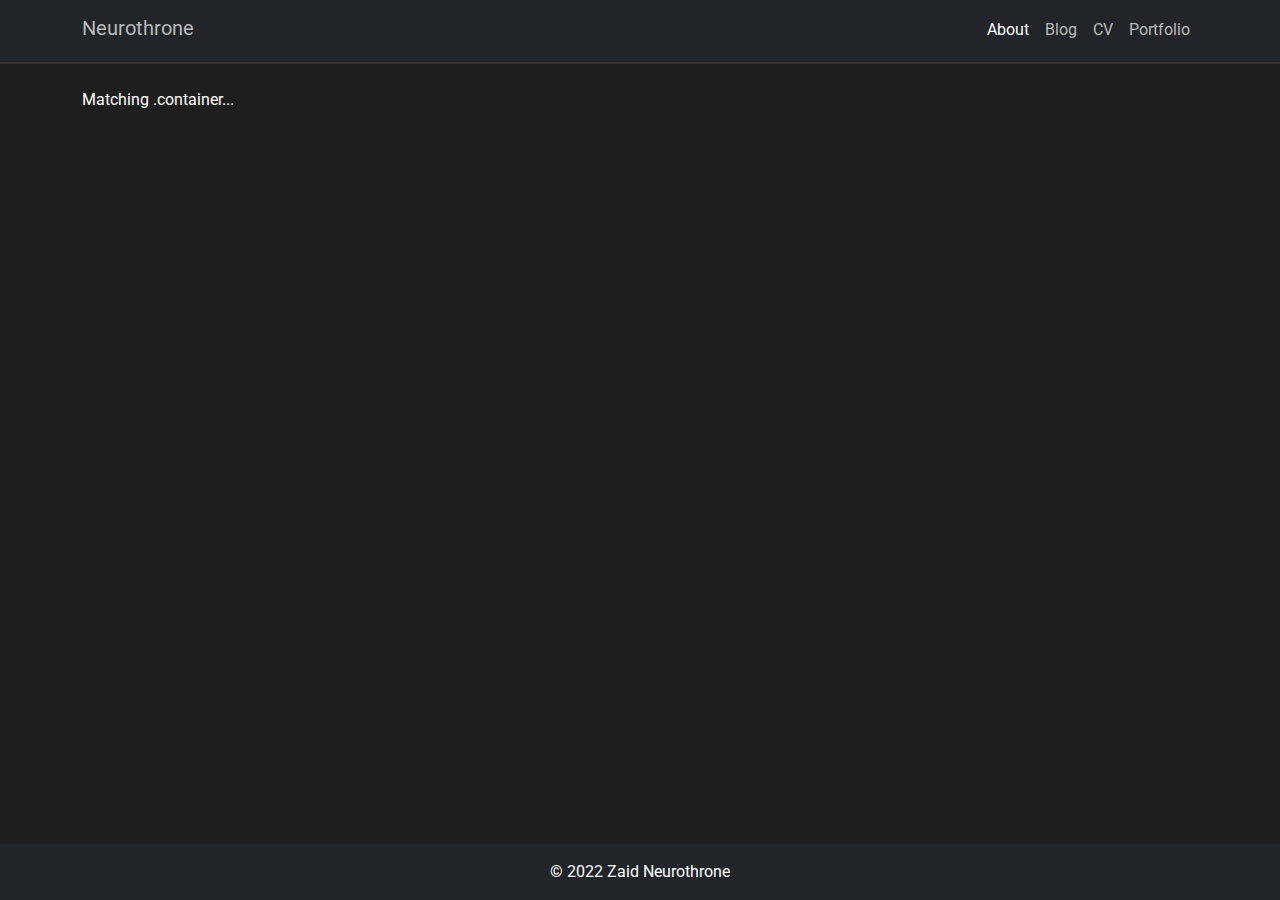
==== public/about.html @ b328abec "add files to source control" ====
<!doctype html>
<html lang="en" class="h-100">
<head>
  <meta charset="utf-8">
  <meta name="author" content="Zaid Neurothrone">
  <meta name="viewport" content="width=device-width, initial-scale=1">
  <meta name="robots" content="noindex">
  <title>About</title>
  <!-- Bootstrap Core CSS -->
  <link href="../assets/libs/bootstrap/bootstrap.min.css" rel="stylesheet">
  <!-- Custom CSS  -->
  <link href="../assets/css/style.css" rel="stylesheet">
</head>
<body class="d-flex flex-column h-100">

<!-- Navigation -->
<nav class="navbar navbar-expand-lg navbar-dark bg-dark">
  <div class="container align-items-baseline mb-1">

    <!-- Brand -->
    <a class="navbar-brand"
       href="index.html">Neurothrone
    </a>

    <!-- Hamburger menu -->
    <button class="navbar-toggler"
            type="button"
            data-bs-toggle="collapse"
            data-bs-target="#global-navigation"
            aria-controls="global-navigation"
            aria-expanded="false"
            aria-label="Toggle navigation">
      <span class="navbar-toggler-icon"></span>
    </button>

    <!-- Nav Links -->
    <div class="collapse navbar-collapse" id="global-navigation">
      <ul class="navbar-nav ms-auto">
        <li class="nav-item">
          <a class="nav-link active" aria-current="page" href="about.html">About</a>
        </li>
        <li class="nav-item">
          <a class="nav-link" href="blog.html">Blog</a>
        </li>

        <li class="nav-item">
          <a class="nav-link" href="cv.html">CV</a>
        </li>

        <li class="nav-item">
          <a class="nav-link" href="portfolio.html">Portfolio</a>
        </li>
      </ul>
    </div>
  </div>
</nav>

<!-- Main Content -->
<main>
  <div class="container mb-4 mt-4">
    <p>Matching .container...</p>
  </div>
</main>

<!-- Footer -->
<footer class="footer bg-dark mt-auto pt-3">
  <div class="container text-center text-white">
    <p>&copy; 2022 Zaid Neurothrone</p>
  </div>
</footer>

<!-- Bootstrap Core JS -->
<script src="../assets/libs/bootstrap/bootstrap.min.js"></script>

</body>
</html>
---- assets/css/style.css ----
/**
 * The stylesheet for this website.
 */

@import "pages/index.css";
@import "pages/about.css";
@import "pages/blog.css";
@import "pages/cv.css";
@import "pages/portfolio.css";

@import "sections/header.css";
@import "sections/navbar.css";
@import "sections/main.css";
@import "sections/footer.css";

@import "utils/colors.css";
@import "utils/fonts.css";
@import "utils/utils.css";
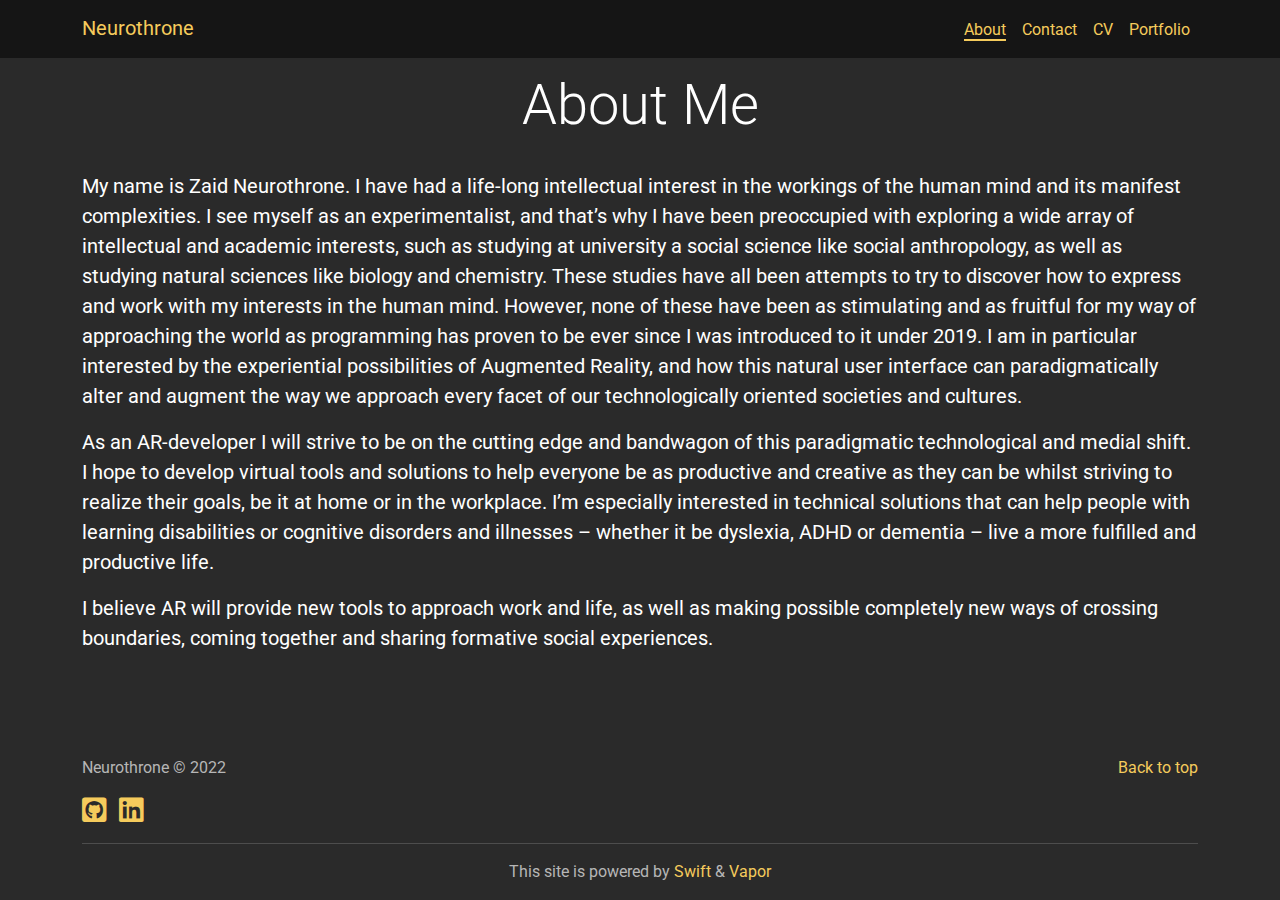
==== commit 7e67a545: "complete website structure and design" ====
--- a/public/about.html
+++ b/public/about.html
@@ -5,20 +5,24 @@
   <meta name="author" content="Zaid Neurothrone">
   <meta name="viewport" content="width=device-width, initial-scale=1">
   <meta name="robots" content="noindex">
-  <title>About</title>
+  <title>About - Neurothrone</title>
+  <!-- Brand icon -->
+  <link rel="icon" type="image/x-icon" href="../assets/img/favicon.png">
   <!-- Bootstrap Core CSS -->
   <link href="../assets/libs/bootstrap/bootstrap.min.css" rel="stylesheet">
+  <!-- FontAwesome Core CSS -->
+  <link rel="stylesheet" href="../assets/libs/fontawesome/css/all.min.css">
   <!-- Custom CSS  -->
   <link href="../assets/css/style.css" rel="stylesheet">
 </head>
 <body class="d-flex flex-column h-100">
 
 <!-- Navigation -->
-<nav class="navbar navbar-expand-lg navbar-dark bg-dark">
-  <div class="container align-items-baseline mb-1">
+<nav class="fixed-top navbar navbar-expand-lg navbar-dark bg-dark">
+  <div class="container align-items-baseline">
 
     <!-- Brand -->
-    <a class="navbar-brand"
+    <a class="navbar-brand interactive-element"
        href="index.html">Neurothrone
     </a>
 
@@ -37,36 +41,98 @@
     <div class="collapse navbar-collapse" id="global-navigation">
       <ul class="navbar-nav ms-auto">
         <li class="nav-item">
-          <a class="nav-link active" aria-current="page" href="about.html">About</a>
-        </li>
-        <li class="nav-item">
-          <a class="nav-link" href="blog.html">Blog</a>
+          <a class="nav-link interactive-element"
+             href="about.html"><span class="active">About</span></a>
         </li>
 
         <li class="nav-item">
-          <a class="nav-link" href="cv.html">CV</a>
+          <a class="nav-link interactive-element"
+             href="contact.html">Contact</a>
         </li>
 
         <li class="nav-item">
-          <a class="nav-link" href="portfolio.html">Portfolio</a>
+          <a class="nav-link interactive-element"
+             aria-current="page"
+             href="cv.html">CV
+          </a>
+        </li>
+
+        <li class="nav-item">
+          <a class="nav-link interactive-element"
+             href="portfolio.html">Portfolio</a>
         </li>
       </ul>
     </div>
   </div>
 </nav>
 
+<header class="mt-5">
+  <h1 class="mt-4 text-center display-4">About Me</h1>
+</header>
+
 <!-- Main Content -->
-<main>
-  <div class="container mb-4 mt-4">
-    <p>Matching .container...</p>
-  </div>
+<main class="container my-4 fs-5">
+  <article>
+    <p>My name is Zaid Neurothrone. I have had a life-long intellectual interest in the workings of the human mind and
+      its manifest complexities. I see myself as an experimentalist, and that’s why I have been preoccupied with
+      exploring a wide array of intellectual and academic interests, such as studying at university a social science
+      like social anthropology, as well as studying natural sciences like biology and chemistry. These studies have all
+      been attempts to try to discover how to express and work with my interests in the human mind. However, none of
+      these have been as stimulating and as fruitful for my way of approaching the world as programming has proven to be
+      ever since I was introduced to it under 2019. I am in particular interested by the experiential possibilities of
+      Augmented Reality, and how this natural user interface can paradigmatically alter and augment the way we approach
+      every facet of our technologically oriented societies and cultures.</p>
+
+    <p>As an AR-developer I will strive to be on the cutting edge and bandwagon of this paradigmatic technological and
+      medial shift. I hope to develop virtual tools and solutions to help everyone be as productive and creative as they
+      can be whilst striving to realize their goals, be it at home or in the workplace. I’m especially interested in
+      technical solutions that can help people with learning disabilities or cognitive disorders and illnesses – whether
+      it be dyslexia, ADHD or dementia – live a more fulfilled and productive life.</p>
+
+    <p>I believe AR will provide new tools to approach work and life, as well as making possible completely new ways of
+      crossing boundaries, coming together and sharing formative social experiences.</p>
+  </article>
 </main>
 
 <!-- Footer -->
-<footer class="footer bg-dark mt-auto pt-3">
-  <div class="container text-center text-white">
-    <p>&copy; 2022 Zaid Neurothrone</p>
+<footer class="container mt-auto color-text-secondary">
+  <div class="row">
+    <div class="col">
+      <p class="text-start">Neurothrone &copy; 2022</p>
+    </div>
+
+    <div class="col text-end">
+      <p><a class=" interactive-link"
+            href="#">Back to top</a>
+      </p>
+    </div>
   </div>
+
+  <ul class="list-inline text-start">
+    <li class="list-inline-item">
+      <a class="text-decoration-none"
+         href="https://github.com/neurothrone">
+        <i class="fa-brands fa-github-square fs-3 interactive-link"></i>
+      </a>
+    </li>
+    <li class="list-inline-item">
+      <a class="text-decoration-none"
+         href="https://linkedin.com/neurothrone">
+        <i class="fa-brands fa-linkedin fs-3 interactive-link"></i>
+      </a>
+    </li>
+  </ul>
+
+  <hr>
+
+  <p class="text-center">This site is powered by <a
+          class="interactive-link"
+          href="https://swift.org"
+          target="_blank">Swift</a> & <a
+          class="interactive-link"
+          href="https://vapor.codes"
+          target="_blank">Vapor</a>
+  </p>
 </footer>
 
 <!-- Bootstrap Core JS -->
--- a/assets/libs/fontawesome/css/all.min.css
+++ b/assets/libs/fontawesome/css/all.min.css
@@ -0,0 +1,6 @@
+/*!
+ * Font Awesome Free 6.2.1 by @fontawesome - https://fontawesome.com
+ * License - https://fontawesome.com/license/free (Icons: CC BY 4.0, Fonts: SIL OFL 1.1, Code: MIT License)
+ * Copyright 2022 Fonticons, Inc.
+ */
+.fa{font-family:var(--fa-style-family,"Font Awesome 6 Free");font-weight:var(--fa-style,900)}.fa,.fa-brands,.fa-classic,.fa-regular,.fa-sharp,.fa-solid,.fab,.far,.fas{-moz-osx-font-smoothing:grayscale;-webkit-font-smoothing:antialiased;display:var(--fa-display,inline-block);font-style:normal;font-variant:normal;line-height:1;text-rendering:auto}.fa-classic,.fa-regular,.fa-solid,.far,.fas{font-family:"Font Awesome 6 Free"}.fa-brands,.fab{font-family:"Font Awesome 6 Brands"}.fa-1x{font-size:1em}.fa-2x{font-size:2em}.fa-3x{font-size:3em}.fa-4x{font-size:4em}.fa-5x{font-size:5em}.fa-6x{font-size:6em}.fa-7x{font-size:7em}.fa-8x{font-size:8em}.fa-9x{font-size:9em}.fa-10x{font-size:10em}.fa-2xs{font-size:.625em;line-height:.1em;vertical-align:.225em}.fa-xs{font-size:.75em;line-height:.08333em;vertical-align:.125em}.fa-sm{font-size:.875em;line-height:.07143em;vertical-align:.05357em}.fa-lg{font-size:1.25em;line-height:.05em;vertical-align:-.075em}.fa-xl{font-size:1.5em;line-height:.04167em;vertical-align:-.125em}.fa-2xl{font-size:2em;line-height:.03125em;vertical-align:-.1875em}.fa-fw{text-align:center;width:1.25em}.fa-ul{list-style-type:none;margin-left:var(--fa-li-margin,2.5em);padding-left:0}.fa-ul>li{position:relative}.fa-li{left:calc(var(--fa-li-width, 2em)*-1);position:absolute;text-align:center;width:var(--fa-li-width,2em);line-height:inherit}.fa-border{border-radius:var(--fa-border-radius,.1em);border:var(--fa-border-width,.08em) var(--fa-border-style,solid) var(--fa-border-color,#eee);padding:var(--fa-border-padding,.2em .25em .15em)}.fa-pull-left{float:left;margin-right:var(--fa-pull-margin,.3em)}.fa-pull-right{float:right;margin-left:var(--fa-pull-margin,.3em)}.fa-beat{-webkit-animation-name:fa-beat;animation-name:fa-beat;-webkit-animation-delay:var(--fa-animation-delay,0s);animation-delay:var(--fa-animation-delay,0s);-webkit-animation-direction:var(--fa-animation-direction,normal);animation-direction:var(--fa-animation-direction,normal);-webkit-animation-duration:var(--fa-animation-duration,1s);animation-duration:var(--fa-animation-duration,1s);-webkit-animation-iteration-count:var(--fa-animation-iteration-count,infinite);animation-iteration-count:var(--fa-animation-iteration-count,infinite);-webkit-animation-timing-function:var(--fa-animation-timing,ease-in-out);animation-timing-function:var(--fa-animation-timing,ease-in-out)}.fa-bounce{-webkit-animation-name:fa-bounce;animation-name:fa-bounce;-webkit-animation-delay:var(--fa-animation-delay,0s);animation-delay:var(--fa-animation-delay,0s);-webkit-animation-direction:var(--fa-animation-direction,normal);animation-direction:var(--fa-animation-direction,normal);-webkit-animation-duration:var(--fa-animation-duration,1s);animation-duration:var(--fa-animation-duration,1s);-webkit-animation-iteration-count:var(--fa-animation-iteration-count,infinite);animation-iteration-count:var(--fa-animation-iteration-count,infinite);-webkit-animation-timing-function:var(--fa-animation-timing,cubic-bezier(.28,.84,.42,1));animation-timing-function:var(--fa-animation-timing,cubic-bezier(.28,.84,.42,1))}.fa-fade{-webkit-animation-name:fa-fade;animation-name:fa-fade;-webkit-animation-iteration-count:var(--fa-animation-iteration-count,infinite);animation-iteration-count:var(--fa-animation-iteration-count,infinite);-webkit-animation-timing-function:var(--fa-animation-timing,cubic-bezier(.4,0,.6,1));animation-timing-function:var(--fa-animation-timing,cubic-bezier(.4,0,.6,1))}.fa-beat-fade,.fa-fade{-webkit-animation-delay:var(--fa-animation-delay,0s);animation-delay:var(--fa-animation-delay,0s);-webkit-animation-direction:var(--fa-animation-direction,normal);animation-direction:var(--fa-animation-direction,normal);-webkit-animation-duration:var(--fa-animation-duration,1s);animation-duration:var(--fa-animation-duration,1s)}.fa-beat-fade{-webkit-animation-name:fa-beat-fade;animation-name:fa-beat-fade;-webkit-animation-iteration-count:var(--fa-animation-iteration-count,infinite);animation-iteration-count:var(--fa-animation-iteration-count,infinite);-webkit-animation-timing-function:var(--fa-animation-timing,cubic-bezier(.4,0,.6,1));animation-timing-function:var(--fa-animation-timing,cubic-bezier(.4,0,.6,1))}.fa-flip{-webkit-animation-name:fa-flip;animation-name:fa-flip;-webkit-animation-delay:var(--fa-animation-delay,0s);animation-delay:var(--fa-animation-delay,0s);-webkit-animation-direction:var(--fa-animation-direction,normal);animation-direction:var(--fa-animation-direction,normal);-webkit-animation-duration:var(--fa-animation-duration,1s);animation-duration:var(--fa-animation-duration,1s);-webkit-animation-iteration-count:var(--fa-animation-iteration-count,infinite);animation-iteration-count:var(--fa-animation-iteration-count,infinite);-webkit-animation-timing-function:var(--fa-animation-timing,ease-in-out);animation-timing-function:var(--fa-animation-timing,ease-in-out)}.fa-shake{-webkit-animation-name:fa-shake;animation-name:fa-shake;-webkit-animation-duration:var(--fa-animation-duration,1s);animation-duration:var(--fa-animation-duration,1s);-webkit-animation-iteration-count:var(--fa-animation-iteration-count,infinite);animation-iteration-count:var(--fa-animation-iteration-count,infinite);-webkit-animation-timing-function:var(--fa-animation-timing,linear);animation-timing-function:var(--fa-animation-timing,linear)}.fa-shake,.fa-spin{-webkit-animation-delay:var(--fa-animation-delay,0s);animation-delay:var(--fa-animation-delay,0s);-webkit-animation-direction:var(--fa-animation-direction,normal);animation-direction:var(--fa-animation-direction,normal)}.fa-spin{-webkit-animation-name:fa-spin;animation-name:fa-spin;-webkit-animation-duration:var(--fa-animation-duration,2s);animation-duration:var(--fa-animation-duration,2s);-webkit-animation-iteration-count:var(--fa-animation-iteration-count,infinite);animation-iteration-count:var(--fa-animation-iteration-count,infinite);-webkit-animation-timing-function:var(--fa-animation-timing,linear);animation-timing-function:var(--fa-animation-timing,linear)}.fa-spin-reverse{--fa-animation-direction:reverse}.fa-pulse,.fa-spin-pulse{-webkit-animation-name:fa-spin;animation-name:fa-spin;-webkit-animation-direction:var(--fa-animation-direction,normal);animation-direction:var(--fa-animation-direction,normal);-webkit-animation-duration:var(--fa-animation-duration,1s);animation-duration:var(--fa-animation-duration,1s);-webkit-animation-iteration-count:var(--fa-animation-iteration-count,infinite);animation-iteration-count:var(--fa-animation-iteration-count,infinite);-webkit-animation-timing-function:var(--fa-animation-timing,steps(8));animation-timing-function:var(--fa-animation-timing,steps(8))}@media (prefers-reduced-motion:reduce){.fa-beat,.fa-beat-fade,.fa-bounce,.fa-fade,.fa-flip,.fa-pulse,.fa-shake,.fa-spin,.fa-spin-pulse{-webkit-animation-delay:-1ms;animation-delay:-1ms;-webkit-animation-duration:1ms;animation-duration:1ms;-webkit-animation-iteration-count:1;animation-iteration-count:1;transition-delay:0s;transition-duration:0s}}@-webkit-keyframes fa-beat{0%,90%{-webkit-transform:scale(1);transform:scale(1)}45%{-webkit-transform:scale(var(--fa-beat-scale,1.25));transform:scale(var(--fa-beat-scale,1.25))}}@keyframes fa-beat{0%,90%{-webkit-transform:scale(1);transform:scale(1)}45%{-webkit-transform:scale(var(--fa-beat-scale,1.25));transform:scale(var(--fa-beat-scale,1.25))}}@-webkit-keyframes fa-bounce{0%{-webkit-transform:scale(1) translateY(0);transform:scale(1) translateY(0)}10%{-webkit-transform:scale(var(--fa-bounce-start-scale-x,1.1),var(--fa-bounce-start-scale-y,.9)) translateY(0);transform:scale(var(--fa-bounce-start-scale-x,1.1),var(--fa-bounce-start-scale-y,.9)) translateY(0)}30%{-webkit-transform:scale(var(--fa-bounce-jump-scale-x,.9),var(--fa-bounce-jump-scale-y,1.1)) translateY(var(--fa-bounce-height,-.5em));transform:scale(var(--fa-bounce-jump-scale-x,.9),var(--fa-bounce-jump-scale-y,1.1)) translateY(var(--fa-bounce-height,-.5em))}50%{-webkit-transform:scale(var(--fa-bounce-land-scale-x,1.05),var(--fa-bounce-land-scale-y,.95)) translateY(0);transform:scale(var(--fa-bounce-land-scale-x,1.05),var(--fa-bounce-land-scale-y,.95)) translateY(0)}57%{-webkit-transform:scale(1) translateY(var(--fa-bounce-rebound,-.125em));transform:scale(1) translateY(var(--fa-bounce-rebound,-.125em))}64%{-webkit-transform:scale(1) translateY(0);transform:scale(1) translateY(0)}to{-webkit-transform:scale(1) translateY(0);transform:scale(1) translateY(0)}}@keyframes fa-bounce{0%{-webkit-transform:scale(1) translateY(0);transform:scale(1) translateY(0)}10%{-webkit-transform:scale(var(--fa-bounce-start-scale-x,1.1),var(--fa-bounce-start-scale-y,.9)) translateY(0);transform:scale(var(--fa-bounce-start-scale-x,1.1),var(--fa-bounce-start-scale-y,.9)) translateY(0)}30%{-webkit-transform:scale(var(--fa-bounce-jump-scale-x,.9),var(--fa-bounce-jump-scale-y,1.1)) translateY(var(--fa-bounce-height,-.5em));transform:scale(var(--fa-bounce-jump-scale-x,.9),var(--fa-bounce-jump-scale-y,1.1)) translateY(var(--fa-bounce-height,-.5em))}50%{-webkit-transform:scale(var(--fa-bounce-land-scale-x,1.05),var(--fa-bounce-land-scale-y,.95)) translateY(0);transform:scale(var(--fa-bounce-land-scale-x,1.05),var(--fa-bounce-land-scale-y,.95)) translateY(0)}57%{-webkit-transform:scale(1) translateY(var(--fa-bounce-rebound,-.125em));transform:scale(1) translateY(var(--fa-bounce-rebound,-.125em))}64%{-webkit-transform:scale(1) translateY(0);transform:scale(1) translateY(0)}to{-webkit-transform:scale(1) translateY(0);transform:scale(1) translateY(0)}}@-webkit-keyframes fa-fade{50%{opacity:var(--fa-fade-opacity,.4)}}@keyframes fa-fade{50%{opacity:var(--fa-fade-opacity,.4)}}@-webkit-keyframes fa-beat-fade{0%,to{opacity:var(--fa-beat-fade-opacity,.4);-webkit-transform:scale(1);transform:scale(1)}50%{opacity:1;-webkit-transform:scale(var(--fa-beat-fade-scale,1.125));transform:scale(var(--fa-beat-fade-scale,1.125))}}@keyframes fa-beat-fade{0%,to{opacity:var(--fa-beat-fade-opacity,.4);-webkit-transform:scale(1);transform:scale(1)}50%{opacity:1;-webkit-transform:scale(var(--fa-beat-fade-scale,1.125));transform:scale(var(--fa-beat-fade-scale,1.125))}}@-webkit-keyframes fa-flip{50%{-webkit-transform:rotate3d(var(--fa-flip-x,0),var(--fa-flip-y,1),var(--fa-flip-z,0),var(--fa-flip-angle,-180deg));transform:rotate3d(var(--fa-flip-x,0),var(--fa-flip-y,1),var(--fa-flip-z,0),var(--fa-flip-angle,-180deg))}}@keyframes fa-flip{50%{-webkit-transform:rotate3d(var(--fa-flip-x,0),var(--fa-flip-y,1),var(--fa-flip-z,0),var(--fa-flip-angle,-180deg));transform:rotate3d(var(--fa-flip-x,0),var(--fa-flip-y,1),var(--fa-flip-z,0),var(--fa-flip-angle,-180deg))}}@-webkit-keyframes fa-shake{0%{-webkit-transform:rotate(-15deg);transform:rotate(-15deg)}4%{-webkit-transform:rotate(15deg);transform:rotate(15deg)}8%,24%{-webkit-transform:rotate(-18deg);transform:rotate(-18deg)}12%,28%{-webkit-transform:rotate(18deg);transform:rotate(18deg)}16%{-webkit-transform:rotate(-22deg);transform:rotate(-22deg)}20%{-webkit-transform:rotate(22deg);transform:rotate(22deg)}32%{-webkit-transform:rotate(-12deg);transform:rotate(-12deg)}36%{-webkit-transform:rotate(12deg);transform:rotate(12deg)}40%,to{-webkit-transform:rotate(0deg);transform:rotate(0deg)}}@keyframes fa-shake{0%{-webkit-transform:rotate(-15deg);transform:rotate(-15deg)}4%{-webkit-transform:rotate(15deg);transform:rotate(15deg)}8%,24%{-webkit-transform:rotate(-18deg);transform:rotate(-18deg)}12%,28%{-webkit-transform:rotate(18deg);transform:rotate(18deg)}16%{-webkit-transform:rotate(-22deg);transform:rotate(-22deg)}20%{-webkit-transform:rotate(22deg);transform:rotate(22deg)}32%{-webkit-transform:rotate(-12deg);transform:rotate(-12deg)}36%{-webkit-transform:rotate(12deg);transform:rotate(12deg)}40%,to{-webkit-transform:rotate(0deg);transform:rotate(0deg)}}@-webkit-keyframes fa-spin{0%{-webkit-transform:rotate(0deg);transform:rotate(0deg)}to{-webkit-transform:rotate(1turn);transform:rotate(1turn)}}@keyframes fa-spin{0%{-webkit-transform:rotate(0deg);transform:rotate(0deg)}to{-webkit-transform:rotate(1turn);transform:rotate(1turn)}}.fa-rotate-90{-webkit-transform:rotate(90deg);transform:rotate(90deg)}.fa-rotate-180{-webkit-transform:rotate(180deg);transform:rotate(180deg)}.fa-rotate-270{-webkit-transform:rotate(270deg);transform:rotate(270deg)}.fa-flip-horizontal{-webkit-transform:scaleX(-1);transform:scaleX(-1)}.fa-flip-vertical{-webkit-transform:scaleY(-1);transform:scaleY(-1)}.fa-flip-both,.fa-flip-horizontal.fa-flip-vertical{-webkit-transform:scale(-1);transform:scale(-1)}.fa-rotate-by{-webkit-transform:rotate(var(--fa-rotate-angle,none));transform:rotate(var(--fa-rotate-angle,none))}.fa-stack{display:inline-block;height:2em;line-height:2em;position:relative;vertical-align:middle;width:2.5em}.fa-stack-1x,.fa-stack-2x{left:0;position:absolute;text-align:center;width:100%;z-index:var(--fa-stack-z-index,auto)}.fa-stack-1x{line-height:inherit}.fa-stack-2x{font-size:2em}.fa-inverse{color:var(--fa-inverse,#fff)}.fa-0:before{content:"\30"}.fa-1:before{content:"\31"}.fa-2:before{content:"\32"}.fa-3:before{content:"\33"}.fa-4:before{content:"\34"}.fa-5:before{content:"\35"}.fa-6:before{content:"\36"}.fa-7:before{content:"\37"}.fa-8:before{content:"\38"}.fa-9:before{content:"\39"}.fa-fill-drip:before{content:"\f576"}.fa-arrows-to-circle:before{content:"\e4bd"}.fa-chevron-circle-right:before,.fa-circle-chevron-right:before{content:"\f138"}.fa-at:before{content:"\40"}.fa-trash-alt:before,.fa-trash-can:before{content:"\f2ed"}.fa-text-height:before{content:"\f034"}.fa-user-times:before,.fa-user-xmark:before{content:"\f235"}.fa-stethoscope:before{content:"\f0f1"}.fa-comment-alt:before,.fa-message:before{content:"\f27a"}.fa-info:before{content:"\f129"}.fa-compress-alt:before,.fa-down-left-and-up-right-to-center:before{content:"\f422"}.fa-explosion:before{content:"\e4e9"}.fa-file-alt:before,.fa-file-lines:before,.fa-file-text:before{content:"\f15c"}.fa-wave-square:before{content:"\f83e"}.fa-ring:before{content:"\f70b"}.fa-building-un:before{content:"\e4d9"}.fa-dice-three:before{content:"\f527"}.fa-calendar-alt:before,.fa-calendar-days:before{content:"\f073"}.fa-anchor-circle-check:before{content:"\e4aa"}.fa-building-circle-arrow-right:before{content:"\e4d1"}.fa-volleyball-ball:before,.fa-volleyball:before{content:"\f45f"}.fa-arrows-up-to-line:before{content:"\e4c2"}.fa-sort-desc:before,.fa-sort-down:before{content:"\f0dd"}.fa-circle-minus:before,.fa-minus-circle:before{content:"\f056"}.fa-door-open:before{content:"\f52b"}.fa-right-from-bracket:before,.fa-sign-out-alt:before{content:"\f2f5"}.fa-atom:before{content:"\f5d2"}.fa-soap:before{content:"\e06e"}.fa-heart-music-camera-bolt:before,.fa-icons:before{content:"\f86d"}.fa-microphone-alt-slash:before,.fa-microphone-lines-slash:before{content:"\f539"}.fa-bridge-circle-check:before{content:"\e4c9"}.fa-pump-medical:before{content:"\e06a"}.fa-fingerprint:before{content:"\f577"}.fa-hand-point-right:before{content:"\f0a4"}.fa-magnifying-glass-location:before,.fa-search-location:before{content:"\f689"}.fa-forward-step:before,.fa-step-forward:before{content:"\f051"}.fa-face-smile-beam:before,.fa-smile-beam:before{content:"\f5b8"}.fa-flag-checkered:before{content:"\f11e"}.fa-football-ball:before,.fa-football:before{content:"\f44e"}.fa-school-circle-exclamation:before{content:"\e56c"}.fa-crop:before{content:"\f125"}.fa-angle-double-down:before,.fa-angles-down:before{content:"\f103"}.fa-users-rectangle:before{content:"\e594"}.fa-people-roof:before{content:"\e537"}.fa-people-line:before{content:"\e534"}.fa-beer-mug-empty:before,.fa-beer:before{content:"\f0fc"}.fa-diagram-predecessor:before{content:"\e477"}.fa-arrow-up-long:before,.fa-long-arrow-up:before{content:"\f176"}.fa-burn:before,.fa-fire-flame-simple:before{content:"\f46a"}.fa-male:before,.fa-person:before{content:"\f183"}.fa-laptop:before{content:"\f109"}.fa-file-csv:before{content:"\f6dd"}.fa-menorah:before{content:"\f676"}.fa-truck-plane:before{content:"\e58f"}.fa-record-vinyl:before{content:"\f8d9"}.fa-face-grin-stars:before,.fa-grin-stars:before{content:"\f587"}.fa-bong:before{content:"\f55c"}.fa-pastafarianism:before,.fa-spaghetti-monster-flying:before{content:"\f67b"}.fa-arrow-down-up-across-line:before{content:"\e4af"}.fa-spoon:before,.fa-utensil-spoon:before{content:"\f2e5"}.fa-jar-wheat:before{content:"\e517"}.fa-envelopes-bulk:before,.fa-mail-bulk:before{content:"\f674"}.fa-file-circle-exclamation:before{content:"\e4eb"}.fa-circle-h:before,.fa-hospital-symbol:before{content:"\f47e"}.fa-pager:before{content:"\f815"}.fa-address-book:before,.fa-contact-book:before{content:"\f2b9"}.fa-strikethrough:before{content:"\f0cc"}.fa-k:before{content:"\4b"}.fa-landmark-flag:before{content:"\e51c"}.fa-pencil-alt:before,.fa-pencil:before{content:"\f303"}.fa-backward:before{content:"\f04a"}.fa-caret-right:before{content:"\f0da"}.fa-comments:before{content:"\f086"}.fa-file-clipboard:before,.fa-paste:before{content:"\f0ea"}.fa-code-pull-request:before{content:"\e13c"}.fa-clipboard-list:before{content:"\f46d"}.fa-truck-loading:before,.fa-truck-ramp-box:before{content:"\f4de"}.fa-user-check:before{content:"\f4fc"}.fa-vial-virus:before{content:"\e597"}.fa-sheet-plastic:before{content:"\e571"}.fa-blog:before{content:"\f781"}.fa-user-ninja:before{content:"\f504"}.fa-person-arrow-up-from-line:before{content:"\e539"}.fa-scroll-torah:before,.fa-torah:before{content:"\f6a0"}.fa-broom-ball:before,.fa-quidditch-broom-ball:before,.fa-quidditch:before{content:"\f458"}.fa-toggle-off:before{content:"\f204"}.fa-archive:before,.fa-box-archive:before{content:"\f187"}.fa-person-drowning:before{content:"\e545"}.fa-arrow-down-9-1:before,.fa-sort-numeric-desc:before,.fa-sort-numeric-down-alt:before{content:"\f886"}.fa-face-grin-tongue-squint:before,.fa-grin-tongue-squint:before{content:"\f58a"}.fa-spray-can:before{content:"\f5bd"}.fa-truck-monster:before{content:"\f63b"}.fa-w:before{content:"\57"}.fa-earth-africa:before,.fa-globe-africa:before{content:"\f57c"}.fa-rainbow:before{content:"\f75b"}.fa-circle-notch:before{content:"\f1ce"}.fa-tablet-alt:before,.fa-tablet-screen-button:before{content:"\f3fa"}.fa-paw:before{content:"\f1b0"}.fa-cloud:before{content:"\f0c2"}.fa-trowel-bricks:before{content:"\e58a"}.fa-face-flushed:before,.fa-flushed:before{content:"\f579"}.fa-hospital-user:before{content:"\f80d"}.fa-tent-arrow-left-right:before{content:"\e57f"}.fa-gavel:before,.fa-legal:before{content:"\f0e3"}.fa-binoculars:before{content:"\f1e5"}.fa-microphone-slash:before{content:"\f131"}.fa-box-tissue:before{content:"\e05b"}.fa-motorcycle:before{content:"\f21c"}.fa-bell-concierge:before,.fa-concierge-bell:before{content:"\f562"}.fa-pen-ruler:before,.fa-pencil-ruler:before{content:"\f5ae"}.fa-people-arrows-left-right:before,.fa-people-arrows:before{content:"\e068"}.fa-mars-and-venus-burst:before{content:"\e523"}.fa-caret-square-right:before,.fa-square-caret-right:before{content:"\f152"}.fa-cut:before,.fa-scissors:before{content:"\f0c4"}.fa-sun-plant-wilt:before{content:"\e57a"}.fa-toilets-portable:before{content:"\e584"}.fa-hockey-puck:before{content:"\f453"}.fa-table:before{content:"\f0ce"}.fa-magnifying-glass-arrow-right:before{content:"\e521"}.fa-digital-tachograph:before,.fa-tachograph-digital:before{content:"\f566"}.fa-users-slash:before{content:"\e073"}.fa-clover:before{content:"\e139"}.fa-mail-reply:before,.fa-reply:before{content:"\f3e5"}.fa-star-and-crescent:before{content:"\f699"}.fa-house-fire:before{content:"\e50c"}.fa-minus-square:before,.fa-square-minus:before{content:"\f146"}.fa-helicopter:before{content:"\f533"}.fa-compass:before{content:"\f14e"}.fa-caret-square-down:before,.fa-square-caret-down:before{content:"\f150"}.fa-file-circle-question:before{content:"\e4ef"}.fa-laptop-code:before{content:"\f5fc"}.fa-swatchbook:before{content:"\f5c3"}.fa-prescription-bottle:before{content:"\f485"}.fa-bars:before,.fa-navicon:before{content:"\f0c9"}.fa-people-group:before{content:"\e533"}.fa-hourglass-3:before,.fa-hourglass-end:before{content:"\f253"}.fa-heart-broken:before,.fa-heart-crack:before{content:"\f7a9"}.fa-external-link-square-alt:before,.fa-square-up-right:before{content:"\f360"}.fa-face-kiss-beam:before,.fa-kiss-beam:before{content:"\f597"}.fa-film:before{content:"\f008"}.fa-ruler-horizontal:before{content:"\f547"}.fa-people-robbery:before{content:"\e536"}.fa-lightbulb:before{content:"\f0eb"}.fa-caret-left:before{content:"\f0d9"}.fa-circle-exclamation:before,.fa-exclamation-circle:before{content:"\f06a"}.fa-school-circle-xmark:before{content:"\e56d"}.fa-arrow-right-from-bracket:before,.fa-sign-out:before{content:"\f08b"}.fa-chevron-circle-down:before,.fa-circle-chevron-down:before{content:"\f13a"}.fa-unlock-alt:before,.fa-unlock-keyhole:before{content:"\f13e"}.fa-cloud-showers-heavy:before{content:"\f740"}.fa-headphones-alt:before,.fa-headphones-simple:before{content:"\f58f"}.fa-sitemap:before{content:"\f0e8"}.fa-circle-dollar-to-slot:before,.fa-donate:before{content:"\f4b9"}.fa-memory:before{content:"\f538"}.fa-road-spikes:before{content:"\e568"}.fa-fire-burner:before{content:"\e4f1"}.fa-flag:before{content:"\f024"}.fa-hanukiah:before{content:"\f6e6"}.fa-feather:before{content:"\f52d"}.fa-volume-down:before,.fa-volume-low:before{content:"\f027"}.fa-comment-slash:before{content:"\f4b3"}.fa-cloud-sun-rain:before{content:"\f743"}.fa-compress:before{content:"\f066"}.fa-wheat-alt:before,.fa-wheat-awn:before{content:"\e2cd"}.fa-ankh:before{content:"\f644"}.fa-hands-holding-child:before{content:"\e4fa"}.fa-asterisk:before{content:"\2a"}.fa-check-square:before,.fa-square-check:before{content:"\f14a"}.fa-peseta-sign:before{content:"\e221"}.fa-header:before,.fa-heading:before{content:"\f1dc"}.fa-ghost:before{content:"\f6e2"}.fa-list-squares:before,.fa-list:before{content:"\f03a"}.fa-phone-square-alt:before,.fa-square-phone-flip:before{content:"\f87b"}.fa-cart-plus:before{content:"\f217"}.fa-gamepad:before{content:"\f11b"}.fa-circle-dot:before,.fa-dot-circle:before{content:"\f192"}.fa-dizzy:before,.fa-face-dizzy:before{content:"\f567"}.fa-egg:before{content:"\f7fb"}.fa-house-medical-circle-xmark:before{content:"\e513"}.fa-campground:before{content:"\f6bb"}.fa-folder-plus:before{content:"\f65e"}.fa-futbol-ball:before,.fa-futbol:before,.fa-soccer-ball:before{content:"\f1e3"}.fa-paint-brush:before,.fa-paintbrush:before{content:"\f1fc"}.fa-lock:before{content:"\f023"}.fa-gas-pump:before{content:"\f52f"}.fa-hot-tub-person:before,.fa-hot-tub:before{content:"\f593"}.fa-map-location:before,.fa-map-marked:before{content:"\f59f"}.fa-house-flood-water:before{content:"\e50e"}.fa-tree:before{content:"\f1bb"}.fa-bridge-lock:before{content:"\e4cc"}.fa-sack-dollar:before{content:"\f81d"}.fa-edit:before,.fa-pen-to-square:before{content:"\f044"}.fa-car-side:before{content:"\f5e4"}.fa-share-alt:before,.fa-share-nodes:before{content:"\f1e0"}.fa-heart-circle-minus:before{content:"\e4ff"}.fa-hourglass-2:before,.fa-hourglass-half:before{content:"\f252"}.fa-microscope:before{content:"\f610"}.fa-sink:before{content:"\e06d"}.fa-bag-shopping:before,.fa-shopping-bag:before{content:"\f290"}.fa-arrow-down-z-a:before,.fa-sort-alpha-desc:before,.fa-sort-alpha-down-alt:before{content:"\f881"}.fa-mitten:before{content:"\f7b5"}.fa-person-rays:before{content:"\e54d"}.fa-users:before{content:"\f0c0"}.fa-eye-slash:before{content:"\f070"}.fa-flask-vial:before{content:"\e4f3"}.fa-hand-paper:before,.fa-hand:before{content:"\f256"}.fa-om:before{content:"\f679"}.fa-worm:before{content:"\e599"}.fa-house-circle-xmark:before{content:"\e50b"}.fa-plug:before{content:"\f1e6"}.fa-chevron-up:before{content:"\f077"}.fa-hand-spock:before{content:"\f259"}.fa-stopwatch:before{content:"\f2f2"}.fa-face-kiss:before,.fa-kiss:before{content:"\f596"}.fa-bridge-circle-xmark:before{content:"\e4cb"}.fa-face-grin-tongue:before,.fa-grin-tongue:before{content:"\f589"}.fa-chess-bishop:before{content:"\f43a"}.fa-face-grin-wink:before,.fa-grin-wink:before{content:"\f58c"}.fa-deaf:before,.fa-deafness:before,.fa-ear-deaf:before,.fa-hard-of-hearing:before{content:"\f2a4"}.fa-road-circle-check:before{content:"\e564"}.fa-dice-five:before{content:"\f523"}.fa-rss-square:before,.fa-square-rss:before{content:"\f143"}.fa-land-mine-on:before{content:"\e51b"}.fa-i-cursor:before{content:"\f246"}.fa-stamp:before{content:"\f5bf"}.fa-stairs:before{content:"\e289"}.fa-i:before{content:"\49"}.fa-hryvnia-sign:before,.fa-hryvnia:before{content:"\f6f2"}.fa-pills:before{content:"\f484"}.fa-face-grin-wide:before,.fa-grin-alt:before{content:"\f581"}.fa-tooth:before{content:"\f5c9"}.fa-v:before{content:"\56"}.fa-bangladeshi-taka-sign:before{content:"\e2e6"}.fa-bicycle:before{content:"\f206"}.fa-rod-asclepius:before,.fa-rod-snake:before,.fa-staff-aesculapius:before,.fa-staff-snake:before{content:"\e579"}.fa-head-side-cough-slash:before{content:"\e062"}.fa-ambulance:before,.fa-truck-medical:before{content:"\f0f9"}.fa-wheat-awn-circle-exclamation:before{content:"\e598"}.fa-snowman:before{content:"\f7d0"}.fa-mortar-pestle:before{content:"\f5a7"}.fa-road-barrier:before{content:"\e562"}.fa-school:before{content:"\f549"}.fa-igloo:before{content:"\f7ae"}.fa-joint:before{content:"\f595"}.fa-angle-right:before{content:"\f105"}.fa-horse:before{content:"\f6f0"}.fa-q:before{content:"\51"}.fa-g:before{content:"\47"}.fa-notes-medical:before{content:"\f481"}.fa-temperature-2:before,.fa-temperature-half:before,.fa-thermometer-2:before,.fa-thermometer-half:before{content:"\f2c9"}.fa-dong-sign:before{content:"\e169"}.fa-capsules:before{content:"\f46b"}.fa-poo-bolt:before,.fa-poo-storm:before{content:"\f75a"}.fa-face-frown-open:before,.fa-frown-open:before{content:"\f57a"}.fa-hand-point-up:before{content:"\f0a6"}.fa-money-bill:before{content:"\f0d6"}.fa-bookmark:before{content:"\f02e"}.fa-align-justify:before{content:"\f039"}.fa-umbrella-beach:before{content:"\f5ca"}.fa-helmet-un:before{content:"\e503"}.fa-bullseye:before{content:"\f140"}.fa-bacon:before{content:"\f7e5"}.fa-hand-point-down:before{content:"\f0a7"}.fa-arrow-up-from-bracket:before{content:"\e09a"}.fa-folder-blank:before,.fa-folder:before{content:"\f07b"}.fa-file-medical-alt:before,.fa-file-waveform:before{content:"\f478"}.fa-radiation:before{content:"\f7b9"}.fa-chart-simple:before{content:"\e473"}.fa-mars-stroke:before{content:"\f229"}.fa-vial:before{content:"\f492"}.fa-dashboard:before,.fa-gauge-med:before,.fa-gauge:before,.fa-tachometer-alt-average:before{content:"\f624"}.fa-magic-wand-sparkles:before,.fa-wand-magic-sparkles:before{content:"\e2ca"}.fa-e:before{content:"\45"}.fa-pen-alt:before,.fa-pen-clip:before{content:"\f305"}.fa-bridge-circle-exclamation:before{content:"\e4ca"}.fa-user:before{content:"\f007"}.fa-school-circle-check:before{content:"\e56b"}.fa-dumpster:before{content:"\f793"}.fa-shuttle-van:before,.fa-van-shuttle:before{content:"\f5b6"}.fa-building-user:before{content:"\e4da"}.fa-caret-square-left:before,.fa-square-caret-left:before{content:"\f191"}.fa-highlighter:before{content:"\f591"}.fa-key:before{content:"\f084"}.fa-bullhorn:before{content:"\f0a1"}.fa-globe:before{content:"\f0ac"}.fa-synagogue:before{content:"\f69b"}.fa-person-half-dress:before{content:"\e548"}.fa-road-bridge:before{content:"\e563"}.fa-location-arrow:before{content:"\f124"}.fa-c:before{content:"\43"}.fa-tablet-button:before{content:"\f10a"}.fa-building-lock:before{content:"\e4d6"}.fa-pizza-slice:before{content:"\f818"}.fa-money-bill-wave:before{content:"\f53a"}.fa-area-chart:before,.fa-chart-area:before{content:"\f1fe"}.fa-house-flag:before{content:"\e50d"}.fa-person-circle-minus:before{content:"\e540"}.fa-ban:before,.fa-cancel:before{content:"\f05e"}.fa-camera-rotate:before{content:"\e0d8"}.fa-air-freshener:before,.fa-spray-can-sparkles:before{content:"\f5d0"}.fa-star:before{content:"\f005"}.fa-repeat:before{content:"\f363"}.fa-cross:before{content:"\f654"}.fa-box:before{content:"\f466"}.fa-venus-mars:before{content:"\f228"}.fa-arrow-pointer:before,.fa-mouse-pointer:before{content:"\f245"}.fa-expand-arrows-alt:before,.fa-maximize:before{content:"\f31e"}.fa-charging-station:before{content:"\f5e7"}.fa-shapes:before,.fa-triangle-circle-square:before{content:"\f61f"}.fa-random:before,.fa-shuffle:before{content:"\f074"}.fa-person-running:before,.fa-running:before{content:"\f70c"}.fa-mobile-retro:before{content:"\e527"}.fa-grip-lines-vertical:before{content:"\f7a5"}.fa-spider:before{content:"\f717"}.fa-hands-bound:before{content:"\e4f9"}.fa-file-invoice-dollar:before{content:"\f571"}.fa-plane-circle-exclamation:before{content:"\e556"}.fa-x-ray:before{content:"\f497"}.fa-spell-check:before{content:"\f891"}.fa-slash:before{content:"\f715"}.fa-computer-mouse:before,.fa-mouse:before{content:"\f8cc"}.fa-arrow-right-to-bracket:before,.fa-sign-in:before{content:"\f090"}.fa-shop-slash:before,.fa-store-alt-slash:before{content:"\e070"}.fa-server:before{content:"\f233"}.fa-virus-covid-slash:before{content:"\e4a9"}.fa-shop-lock:before{content:"\e4a5"}.fa-hourglass-1:before,.fa-hourglass-start:before{content:"\f251"}.fa-blender-phone:before{content:"\f6b6"}.fa-building-wheat:before{content:"\e4db"}.fa-person-breastfeeding:before{content:"\e53a"}.fa-right-to-bracket:before,.fa-sign-in-alt:before{content:"\f2f6"}.fa-venus:before{content:"\f221"}.fa-passport:before{content:"\f5ab"}.fa-heart-pulse:before,.fa-heartbeat:before{content:"\f21e"}.fa-people-carry-box:before,.fa-people-carry:before{content:"\f4ce"}.fa-temperature-high:before{content:"\f769"}.fa-microchip:before{content:"\f2db"}.fa-crown:before{content:"\f521"}.fa-weight-hanging:before{content:"\f5cd"}.fa-xmarks-lines:before{content:"\e59a"}.fa-file-prescription:before{content:"\f572"}.fa-weight-scale:before,.fa-weight:before{content:"\f496"}.fa-user-friends:before,.fa-user-group:before{content:"\f500"}.fa-arrow-up-a-z:before,.fa-sort-alpha-up:before{content:"\f15e"}.fa-chess-knight:before{content:"\f441"}.fa-face-laugh-squint:before,.fa-laugh-squint:before{content:"\f59b"}.fa-wheelchair:before{content:"\f193"}.fa-arrow-circle-up:before,.fa-circle-arrow-up:before{content:"\f0aa"}.fa-toggle-on:before{content:"\f205"}.fa-person-walking:before,.fa-walking:before{content:"\f554"}.fa-l:before{content:"\4c"}.fa-fire:before{content:"\f06d"}.fa-bed-pulse:before,.fa-procedures:before{content:"\f487"}.fa-shuttle-space:before,.fa-space-shuttle:before{content:"\f197"}.fa-face-laugh:before,.fa-laugh:before{content:"\f599"}.fa-folder-open:before{content:"\f07c"}.fa-heart-circle-plus:before{content:"\e500"}.fa-code-fork:before{content:"\e13b"}.fa-city:before{content:"\f64f"}.fa-microphone-alt:before,.fa-microphone-lines:before{content:"\f3c9"}.fa-pepper-hot:before{content:"\f816"}.fa-unlock:before{content:"\f09c"}.fa-colon-sign:before{content:"\e140"}.fa-headset:before{content:"\f590"}.fa-store-slash:before{content:"\e071"}.fa-road-circle-xmark:before{content:"\e566"}.fa-user-minus:before{content:"\f503"}.fa-mars-stroke-up:before,.fa-mars-stroke-v:before{content:"\f22a"}.fa-champagne-glasses:before,.fa-glass-cheers:before{content:"\f79f"}.fa-clipboard:before{content:"\f328"}.fa-house-circle-exclamation:before{content:"\e50a"}.fa-file-arrow-up:before,.fa-file-upload:before{content:"\f574"}.fa-wifi-3:before,.fa-wifi-strong:before,.fa-wifi:before{content:"\f1eb"}.fa-bath:before,.fa-bathtub:before{content:"\f2cd"}.fa-underline:before{content:"\f0cd"}.fa-user-edit:before,.fa-user-pen:before{content:"\f4ff"}.fa-signature:before{content:"\f5b7"}.fa-stroopwafel:before{content:"\f551"}.fa-bold:before{content:"\f032"}.fa-anchor-lock:before{content:"\e4ad"}.fa-building-ngo:before{content:"\e4d7"}.fa-manat-sign:before{content:"\e1d5"}.fa-not-equal:before{content:"\f53e"}.fa-border-style:before,.fa-border-top-left:before{content:"\f853"}.fa-map-location-dot:before,.fa-map-marked-alt:before{content:"\f5a0"}.fa-jedi:before{content:"\f669"}.fa-poll:before,.fa-square-poll-vertical:before{content:"\f681"}.fa-mug-hot:before{content:"\f7b6"}.fa-battery-car:before,.fa-car-battery:before{content:"\f5df"}.fa-gift:before{content:"\f06b"}.fa-dice-two:before{content:"\f528"}.fa-chess-queen:before{content:"\f445"}.fa-glasses:before{content:"\f530"}.fa-chess-board:before{content:"\f43c"}.fa-building-circle-check:before{content:"\e4d2"}.fa-person-chalkboard:before{content:"\e53d"}.fa-mars-stroke-h:before,.fa-mars-stroke-right:before{content:"\f22b"}.fa-hand-back-fist:before,.fa-hand-rock:before{content:"\f255"}.fa-caret-square-up:before,.fa-square-caret-up:before{content:"\f151"}.fa-cloud-showers-water:before{content:"\e4e4"}.fa-bar-chart:before,.fa-chart-bar:before{content:"\f080"}.fa-hands-bubbles:before,.fa-hands-wash:before{content:"\e05e"}.fa-less-than-equal:before{content:"\f537"}.fa-train:before{content:"\f238"}.fa-eye-low-vision:before,.fa-low-vision:before{content:"\f2a8"}.fa-crow:before{content:"\f520"}.fa-sailboat:before{content:"\e445"}.fa-window-restore:before{content:"\f2d2"}.fa-plus-square:before,.fa-square-plus:before{content:"\f0fe"}.fa-torii-gate:before{content:"\f6a1"}.fa-frog:before{content:"\f52e"}.fa-bucket:before{content:"\e4cf"}.fa-image:before{content:"\f03e"}.fa-microphone:before{content:"\f130"}.fa-cow:before{content:"\f6c8"}.fa-caret-up:before{content:"\f0d8"}.fa-screwdriver:before{content:"\f54a"}.fa-folder-closed:before{content:"\e185"}.fa-house-tsunami:before{content:"\e515"}.fa-square-nfi:before{content:"\e576"}.fa-arrow-up-from-ground-water:before{content:"\e4b5"}.fa-glass-martini-alt:before,.fa-martini-glass:before{content:"\f57b"}.fa-rotate-back:before,.fa-rotate-backward:before,.fa-rotate-left:before,.fa-undo-alt:before{content:"\f2ea"}.fa-columns:before,.fa-table-columns:before{content:"\f0db"}.fa-lemon:before{content:"\f094"}.fa-head-side-mask:before{content:"\e063"}.fa-handshake:before{content:"\f2b5"}.fa-gem:before{content:"\f3a5"}.fa-dolly-box:before,.fa-dolly:before{content:"\f472"}.fa-smoking:before{content:"\f48d"}.fa-compress-arrows-alt:before,.fa-minimize:before{content:"\f78c"}.fa-monument:before{content:"\f5a6"}.fa-snowplow:before{content:"\f7d2"}.fa-angle-double-right:before,.fa-angles-right:before{content:"\f101"}.fa-cannabis:before{content:"\f55f"}.fa-circle-play:before,.fa-play-circle:before{content:"\f144"}.fa-tablets:before{content:"\f490"}.fa-ethernet:before{content:"\f796"}.fa-eur:before,.fa-euro-sign:before,.fa-euro:before{content:"\f153"}.fa-chair:before{content:"\f6c0"}.fa-check-circle:before,.fa-circle-check:before{content:"\f058"}.fa-circle-stop:before,.fa-stop-circle:before{content:"\f28d"}.fa-compass-drafting:before,.fa-drafting-compass:before{content:"\f568"}.fa-plate-wheat:before{content:"\e55a"}.fa-icicles:before{content:"\f7ad"}.fa-person-shelter:before{content:"\e54f"}.fa-neuter:before{content:"\f22c"}.fa-id-badge:before{content:"\f2c1"}.fa-marker:before{content:"\f5a1"}.fa-face-laugh-beam:before,.fa-laugh-beam:before{content:"\f59a"}.fa-helicopter-symbol:before{content:"\e502"}.fa-universal-access:before{content:"\f29a"}.fa-chevron-circle-up:before,.fa-circle-chevron-up:before{content:"\f139"}.fa-lari-sign:before{content:"\e1c8"}.fa-volcano:before{content:"\f770"}.fa-person-walking-dashed-line-arrow-right:before{content:"\e553"}.fa-gbp:before,.fa-pound-sign:before,.fa-sterling-sign:before{content:"\f154"}.fa-viruses:before{content:"\e076"}.fa-square-person-confined:before{content:"\e577"}.fa-user-tie:before{content:"\f508"}.fa-arrow-down-long:before,.fa-long-arrow-down:before{content:"\f175"}.fa-tent-arrow-down-to-line:before{content:"\e57e"}.fa-certificate:before{content:"\f0a3"}.fa-mail-reply-all:before,.fa-reply-all:before{content:"\f122"}.fa-suitcase:before{content:"\f0f2"}.fa-person-skating:before,.fa-skating:before{content:"\f7c5"}.fa-filter-circle-dollar:before,.fa-funnel-dollar:before{content:"\f662"}.fa-camera-retro:before{content:"\f083"}.fa-arrow-circle-down:before,.fa-circle-arrow-down:before{content:"\f0ab"}.fa-arrow-right-to-file:before,.fa-file-import:before{content:"\f56f"}.fa-external-link-square:before,.fa-square-arrow-up-right:before{content:"\f14c"}.fa-box-open:before{content:"\f49e"}.fa-scroll:before{content:"\f70e"}.fa-spa:before{content:"\f5bb"}.fa-location-pin-lock:before{content:"\e51f"}.fa-pause:before{content:"\f04c"}.fa-hill-avalanche:before{content:"\e507"}.fa-temperature-0:before,.fa-temperature-empty:before,.fa-thermometer-0:before,.fa-thermometer-empty:before{content:"\f2cb"}.fa-bomb:before{content:"\f1e2"}.fa-registered:before{content:"\f25d"}.fa-address-card:before,.fa-contact-card:before,.fa-vcard:before{content:"\f2bb"}.fa-balance-scale-right:before,.fa-scale-unbalanced-flip:before{content:"\f516"}.fa-subscript:before{content:"\f12c"}.fa-diamond-turn-right:before,.fa-directions:before{content:"\f5eb"}.fa-burst:before{content:"\e4dc"}.fa-house-laptop:before,.fa-laptop-house:before{content:"\e066"}.fa-face-tired:before,.fa-tired:before{content:"\f5c8"}.fa-money-bills:before{content:"\e1f3"}.fa-smog:before{content:"\f75f"}.fa-crutch:before{content:"\f7f7"}.fa-cloud-arrow-up:before,.fa-cloud-upload-alt:before,.fa-cloud-upload:before{content:"\f0ee"}.fa-palette:before{content:"\f53f"}.fa-arrows-turn-right:before{content:"\e4c0"}.fa-vest:before{content:"\e085"}.fa-ferry:before{content:"\e4ea"}.fa-arrows-down-to-people:before{content:"\e4b9"}.fa-seedling:before,.fa-sprout:before{content:"\f4d8"}.fa-arrows-alt-h:before,.fa-left-right:before{content:"\f337"}.fa-boxes-packing:before{content:"\e4c7"}.fa-arrow-circle-left:before,.fa-circle-arrow-left:before{content:"\f0a8"}.fa-group-arrows-rotate:before{content:"\e4f6"}.fa-bowl-food:before{content:"\e4c6"}.fa-candy-cane:before{content:"\f786"}.fa-arrow-down-wide-short:before,.fa-sort-amount-asc:before,.fa-sort-amount-down:before{content:"\f160"}.fa-cloud-bolt:before,.fa-thunderstorm:before{content:"\f76c"}.fa-remove-format:before,.fa-text-slash:before{content:"\f87d"}.fa-face-smile-wink:before,.fa-smile-wink:before{content:"\f4da"}.fa-file-word:before{content:"\f1c2"}.fa-file-powerpoint:before{content:"\f1c4"}.fa-arrows-h:before,.fa-arrows-left-right:before{content:"\f07e"}.fa-house-lock:before{content:"\e510"}.fa-cloud-arrow-down:before,.fa-cloud-download-alt:before,.fa-cloud-download:before{content:"\f0ed"}.fa-children:before{content:"\e4e1"}.fa-blackboard:before,.fa-chalkboard:before{content:"\f51b"}.fa-user-alt-slash:before,.fa-user-large-slash:before{content:"\f4fa"}.fa-envelope-open:before{content:"\f2b6"}.fa-handshake-alt-slash:before,.fa-handshake-simple-slash:before{content:"\e05f"}.fa-mattress-pillow:before{content:"\e525"}.fa-guarani-sign:before{content:"\e19a"}.fa-arrows-rotate:before,.fa-refresh:before,.fa-sync:before{content:"\f021"}.fa-fire-extinguisher:before{content:"\f134"}.fa-cruzeiro-sign:before{content:"\e152"}.fa-greater-than-equal:before{content:"\f532"}.fa-shield-alt:before,.fa-shield-halved:before{content:"\f3ed"}.fa-atlas:before,.fa-book-atlas:before{content:"\f558"}.fa-virus:before{content:"\e074"}.fa-envelope-circle-check:before{content:"\e4e8"}.fa-layer-group:before{content:"\f5fd"}.fa-arrows-to-dot:before{content:"\e4be"}.fa-archway:before{content:"\f557"}.fa-heart-circle-check:before{content:"\e4fd"}.fa-house-chimney-crack:before,.fa-house-damage:before{content:"\f6f1"}.fa-file-archive:before,.fa-file-zipper:before{content:"\f1c6"}.fa-square:before{content:"\f0c8"}.fa-glass-martini:before,.fa-martini-glass-empty:before{content:"\f000"}.fa-couch:before{content:"\f4b8"}.fa-cedi-sign:before{content:"\e0df"}.fa-italic:before{content:"\f033"}.fa-church:before{content:"\f51d"}.fa-comments-dollar:before{content:"\f653"}.fa-democrat:before{content:"\f747"}.fa-z:before{content:"\5a"}.fa-person-skiing:before,.fa-skiing:before{content:"\f7c9"}.fa-road-lock:before{content:"\e567"}.fa-a:before{content:"\41"}.fa-temperature-arrow-down:before,.fa-temperature-down:before{content:"\e03f"}.fa-feather-alt:before,.fa-feather-pointed:before{content:"\f56b"}.fa-p:before{content:"\50"}.fa-snowflake:before{content:"\f2dc"}.fa-newspaper:before{content:"\f1ea"}.fa-ad:before,.fa-rectangle-ad:before{content:"\f641"}.fa-arrow-circle-right:before,.fa-circle-arrow-right:before{content:"\f0a9"}.fa-filter-circle-xmark:before{content:"\e17b"}.fa-locust:before{content:"\e520"}.fa-sort:before,.fa-unsorted:before{content:"\f0dc"}.fa-list-1-2:before,.fa-list-numeric:before,.fa-list-ol:before{content:"\f0cb"}.fa-person-dress-burst:before{content:"\e544"}.fa-money-check-alt:before,.fa-money-check-dollar:before{content:"\f53d"}.fa-vector-square:before{content:"\f5cb"}.fa-bread-slice:before{content:"\f7ec"}.fa-language:before{content:"\f1ab"}.fa-face-kiss-wink-heart:before,.fa-kiss-wink-heart:before{content:"\f598"}.fa-filter:before{content:"\f0b0"}.fa-question:before{content:"\3f"}.fa-file-signature:before{content:"\f573"}.fa-arrows-alt:before,.fa-up-down-left-right:before{content:"\f0b2"}.fa-house-chimney-user:before{content:"\e065"}.fa-hand-holding-heart:before{content:"\f4be"}.fa-puzzle-piece:before{content:"\f12e"}.fa-money-check:before{content:"\f53c"}.fa-star-half-alt:before,.fa-star-half-stroke:before{content:"\f5c0"}.fa-code:before{content:"\f121"}.fa-glass-whiskey:before,.fa-whiskey-glass:before{content:"\f7a0"}.fa-building-circle-exclamation:before{content:"\e4d3"}.fa-magnifying-glass-chart:before{content:"\e522"}.fa-arrow-up-right-from-square:before,.fa-external-link:before{content:"\f08e"}.fa-cubes-stacked:before{content:"\e4e6"}.fa-krw:before,.fa-won-sign:before,.fa-won:before{content:"\f159"}.fa-virus-covid:before{content:"\e4a8"}.fa-austral-sign:before{content:"\e0a9"}.fa-f:before{content:"\46"}.fa-leaf:before{content:"\f06c"}.fa-road:before{content:"\f018"}.fa-cab:before,.fa-taxi:before{content:"\f1ba"}.fa-person-circle-plus:before{content:"\e541"}.fa-chart-pie:before,.fa-pie-chart:before{content:"\f200"}.fa-bolt-lightning:before{content:"\e0b7"}.fa-sack-xmark:before{content:"\e56a"}.fa-file-excel:before{content:"\f1c3"}.fa-file-contract:before{content:"\f56c"}.fa-fish-fins:before{content:"\e4f2"}.fa-building-flag:before{content:"\e4d5"}.fa-face-grin-beam:before,.fa-grin-beam:before{content:"\f582"}.fa-object-ungroup:before{content:"\f248"}.fa-poop:before{content:"\f619"}.fa-location-pin:before,.fa-map-marker:before{content:"\f041"}.fa-kaaba:before{content:"\f66b"}.fa-toilet-paper:before{content:"\f71e"}.fa-hard-hat:before,.fa-hat-hard:before,.fa-helmet-safety:before{content:"\f807"}.fa-eject:before{content:"\f052"}.fa-arrow-alt-circle-right:before,.fa-circle-right:before{content:"\f35a"}.fa-plane-circle-check:before{content:"\e555"}.fa-face-rolling-eyes:before,.fa-meh-rolling-eyes:before{content:"\f5a5"}.fa-object-group:before{content:"\f247"}.fa-chart-line:before,.fa-line-chart:before{content:"\f201"}.fa-mask-ventilator:before{content:"\e524"}.fa-arrow-right:before{content:"\f061"}.fa-map-signs:before,.fa-signs-post:before{content:"\f277"}.fa-cash-register:before{content:"\f788"}.fa-person-circle-question:before{content:"\e542"}.fa-h:before{content:"\48"}.fa-tarp:before{content:"\e57b"}.fa-screwdriver-wrench:before,.fa-tools:before{content:"\f7d9"}.fa-arrows-to-eye:before{content:"\e4bf"}.fa-plug-circle-bolt:before{content:"\e55b"}.fa-heart:before{content:"\f004"}.fa-mars-and-venus:before{content:"\f224"}.fa-home-user:before,.fa-house-user:before{content:"\e1b0"}.fa-dumpster-fire:before{content:"\f794"}.fa-house-crack:before{content:"\e3b1"}.fa-cocktail:before,.fa-martini-glass-citrus:before{content:"\f561"}.fa-face-surprise:before,.fa-surprise:before{content:"\f5c2"}.fa-bottle-water:before{content:"\e4c5"}.fa-circle-pause:before,.fa-pause-circle:before{content:"\f28b"}.fa-toilet-paper-slash:before{content:"\e072"}.fa-apple-alt:before,.fa-apple-whole:before{content:"\f5d1"}.fa-kitchen-set:before{content:"\e51a"}.fa-r:before{content:"\52"}.fa-temperature-1:before,.fa-temperature-quarter:before,.fa-thermometer-1:before,.fa-thermometer-quarter:before{content:"\f2ca"}.fa-cube:before{content:"\f1b2"}.fa-bitcoin-sign:before{content:"\e0b4"}.fa-shield-dog:before{content:"\e573"}.fa-solar-panel:before{content:"\f5ba"}.fa-lock-open:before{content:"\f3c1"}.fa-elevator:before{content:"\e16d"}.fa-money-bill-transfer:before{content:"\e528"}.fa-money-bill-trend-up:before{content:"\e529"}.fa-house-flood-water-circle-arrow-right:before{content:"\e50f"}.fa-poll-h:before,.fa-square-poll-horizontal:before{content:"\f682"}.fa-circle:before{content:"\f111"}.fa-backward-fast:before,.fa-fast-backward:before{content:"\f049"}.fa-recycle:before{content:"\f1b8"}.fa-user-astronaut:before{content:"\f4fb"}.fa-plane-slash:before{content:"\e069"}.fa-trademark:before{content:"\f25c"}.fa-basketball-ball:before,.fa-basketball:before{content:"\f434"}.fa-satellite-dish:before{content:"\f7c0"}.fa-arrow-alt-circle-up:before,.fa-circle-up:before{content:"\f35b"}.fa-mobile-alt:before,.fa-mobile-screen-button:before{content:"\f3cd"}.fa-volume-high:before,.fa-volume-up:before{content:"\f028"}.fa-users-rays:before{content:"\e593"}.fa-wallet:before{content:"\f555"}.fa-clipboard-check:before{content:"\f46c"}.fa-file-audio:before{content:"\f1c7"}.fa-burger:before,.fa-hamburger:before{content:"\f805"}.fa-wrench:before{content:"\f0ad"}.fa-bugs:before{content:"\e4d0"}.fa-rupee-sign:before,.fa-rupee:before{content:"\f156"}.fa-file-image:before{content:"\f1c5"}.fa-circle-question:before,.fa-question-circle:before{content:"\f059"}.fa-plane-departure:before{content:"\f5b0"}.fa-handshake-slash:before{content:"\e060"}.fa-book-bookmark:before{content:"\e0bb"}.fa-code-branch:before{content:"\f126"}.fa-hat-cowboy:before{content:"\f8c0"}.fa-bridge:before{content:"\e4c8"}.fa-phone-alt:before,.fa-phone-flip:before{content:"\f879"}.fa-truck-front:before{content:"\e2b7"}.fa-cat:before{content:"\f6be"}.fa-anchor-circle-exclamation:before{content:"\e4ab"}.fa-truck-field:before{content:"\e58d"}.fa-route:before{content:"\f4d7"}.fa-clipboard-question:before{content:"\e4e3"}.fa-panorama:before{content:"\e209"}.fa-comment-medical:before{content:"\f7f5"}.fa-teeth-open:before{content:"\f62f"}.fa-file-circle-minus:before{content:"\e4ed"}.fa-tags:before{content:"\f02c"}.fa-wine-glass:before{content:"\f4e3"}.fa-fast-forward:before,.fa-forward-fast:before{content:"\f050"}.fa-face-meh-blank:before,.fa-meh-blank:before{content:"\f5a4"}.fa-parking:before,.fa-square-parking:before{content:"\f540"}.fa-house-signal:before{content:"\e012"}.fa-bars-progress:before,.fa-tasks-alt:before{content:"\f828"}.fa-faucet-drip:before{content:"\e006"}.fa-cart-flatbed:before,.fa-dolly-flatbed:before{content:"\f474"}.fa-ban-smoking:before,.fa-smoking-ban:before{content:"\f54d"}.fa-terminal:before{content:"\f120"}.fa-mobile-button:before{content:"\f10b"}.fa-house-medical-flag:before{content:"\e514"}.fa-basket-shopping:before,.fa-shopping-basket:before{content:"\f291"}.fa-tape:before{content:"\f4db"}.fa-bus-alt:before,.fa-bus-simple:before{content:"\f55e"}.fa-eye:before{content:"\f06e"}.fa-face-sad-cry:before,.fa-sad-cry:before{content:"\f5b3"}.fa-audio-description:before{content:"\f29e"}.fa-person-military-to-person:before{content:"\e54c"}.fa-file-shield:before{content:"\e4f0"}.fa-user-slash:before{content:"\f506"}.fa-pen:before{content:"\f304"}.fa-tower-observation:before{content:"\e586"}.fa-file-code:before{content:"\f1c9"}.fa-signal-5:before,.fa-signal-perfect:before,.fa-signal:before{content:"\f012"}.fa-bus:before{content:"\f207"}.fa-heart-circle-xmark:before{content:"\e501"}.fa-home-lg:before,.fa-house-chimney:before{content:"\e3af"}.fa-window-maximize:before{content:"\f2d0"}.fa-face-frown:before,.fa-frown:before{content:"\f119"}.fa-prescription:before{content:"\f5b1"}.fa-shop:before,.fa-store-alt:before{content:"\f54f"}.fa-floppy-disk:before,.fa-save:before{content:"\f0c7"}.fa-vihara:before{content:"\f6a7"}.fa-balance-scale-left:before,.fa-scale-unbalanced:before{content:"\f515"}.fa-sort-asc:before,.fa-sort-up:before{content:"\f0de"}.fa-comment-dots:before,.fa-commenting:before{content:"\f4ad"}.fa-plant-wilt:before{content:"\e5aa"}.fa-diamond:before{content:"\f219"}.fa-face-grin-squint:before,.fa-grin-squint:before{content:"\f585"}.fa-hand-holding-dollar:before,.fa-hand-holding-usd:before{content:"\f4c0"}.fa-bacterium:before{content:"\e05a"}.fa-hand-pointer:before{content:"\f25a"}.fa-drum-steelpan:before{content:"\f56a"}.fa-hand-scissors:before{content:"\f257"}.fa-hands-praying:before,.fa-praying-hands:before{content:"\f684"}.fa-arrow-right-rotate:before,.fa-arrow-rotate-forward:before,.fa-arrow-rotate-right:before,.fa-redo:before{content:"\f01e"}.fa-biohazard:before{content:"\f780"}.fa-location-crosshairs:before,.fa-location:before{content:"\f601"}.fa-mars-double:before{content:"\f227"}.fa-child-dress:before{content:"\e59c"}.fa-users-between-lines:before{content:"\e591"}.fa-lungs-virus:before{content:"\e067"}.fa-face-grin-tears:before,.fa-grin-tears:before{content:"\f588"}.fa-phone:before{content:"\f095"}.fa-calendar-times:before,.fa-calendar-xmark:before{content:"\f273"}.fa-child-reaching:before{content:"\e59d"}.fa-head-side-virus:before{content:"\e064"}.fa-user-cog:before,.fa-user-gear:before{content:"\f4fe"}.fa-arrow-up-1-9:before,.fa-sort-numeric-up:before{content:"\f163"}.fa-door-closed:before{content:"\f52a"}.fa-shield-virus:before{content:"\e06c"}.fa-dice-six:before{content:"\f526"}.fa-mosquito-net:before{content:"\e52c"}.fa-bridge-water:before{content:"\e4ce"}.fa-person-booth:before{content:"\f756"}.fa-text-width:before{content:"\f035"}.fa-hat-wizard:before{content:"\f6e8"}.fa-pen-fancy:before{content:"\f5ac"}.fa-digging:before,.fa-person-digging:before{content:"\f85e"}.fa-trash:before{content:"\f1f8"}.fa-gauge-simple-med:before,.fa-gauge-simple:before,.fa-tachometer-average:before{content:"\f629"}.fa-book-medical:before{content:"\f7e6"}.fa-poo:before{content:"\f2fe"}.fa-quote-right-alt:before,.fa-quote-right:before{content:"\f10e"}.fa-shirt:before,.fa-t-shirt:before,.fa-tshirt:before{content:"\f553"}.fa-cubes:before{content:"\f1b3"}.fa-divide:before{content:"\f529"}.fa-tenge-sign:before,.fa-tenge:before{content:"\f7d7"}.fa-headphones:before{content:"\f025"}.fa-hands-holding:before{content:"\f4c2"}.fa-hands-clapping:before{content:"\e1a8"}.fa-republican:before{content:"\f75e"}.fa-arrow-left:before{content:"\f060"}.fa-person-circle-xmark:before{content:"\e543"}.fa-ruler:before{content:"\f545"}.fa-align-left:before{content:"\f036"}.fa-dice-d6:before{content:"\f6d1"}.fa-restroom:before{content:"\f7bd"}.fa-j:before{content:"\4a"}.fa-users-viewfinder:before{content:"\e595"}.fa-file-video:before{content:"\f1c8"}.fa-external-link-alt:before,.fa-up-right-from-square:before{content:"\f35d"}.fa-table-cells:before,.fa-th:before{content:"\f00a"}.fa-file-pdf:before{content:"\f1c1"}.fa-bible:before,.fa-book-bible:before{content:"\f647"}.fa-o:before{content:"\4f"}.fa-medkit:before,.fa-suitcase-medical:before{content:"\f0fa"}.fa-user-secret:before{content:"\f21b"}.fa-otter:before{content:"\f700"}.fa-female:before,.fa-person-dress:before{content:"\f182"}.fa-comment-dollar:before{content:"\f651"}.fa-briefcase-clock:before,.fa-business-time:before{content:"\f64a"}.fa-table-cells-large:before,.fa-th-large:before{content:"\f009"}.fa-book-tanakh:before,.fa-tanakh:before{content:"\f827"}.fa-phone-volume:before,.fa-volume-control-phone:before{content:"\f2a0"}.fa-hat-cowboy-side:before{content:"\f8c1"}.fa-clipboard-user:before{content:"\f7f3"}.fa-child:before{content:"\f1ae"}.fa-lira-sign:before{content:"\f195"}.fa-satellite:before{content:"\f7bf"}.fa-plane-lock:before{content:"\e558"}.fa-tag:before{content:"\f02b"}.fa-comment:before{content:"\f075"}.fa-birthday-cake:before,.fa-cake-candles:before,.fa-cake:before{content:"\f1fd"}.fa-envelope:before{content:"\f0e0"}.fa-angle-double-up:before,.fa-angles-up:before{content:"\f102"}.fa-paperclip:before{content:"\f0c6"}.fa-arrow-right-to-city:before{content:"\e4b3"}.fa-ribbon:before{content:"\f4d6"}.fa-lungs:before{content:"\f604"}.fa-arrow-up-9-1:before,.fa-sort-numeric-up-alt:before{content:"\f887"}.fa-litecoin-sign:before{content:"\e1d3"}.fa-border-none:before{content:"\f850"}.fa-circle-nodes:before{content:"\e4e2"}.fa-parachute-box:before{content:"\f4cd"}.fa-indent:before{content:"\f03c"}.fa-truck-field-un:before{content:"\e58e"}.fa-hourglass-empty:before,.fa-hourglass:before{content:"\f254"}.fa-mountain:before{content:"\f6fc"}.fa-user-doctor:before,.fa-user-md:before{content:"\f0f0"}.fa-circle-info:before,.fa-info-circle:before{content:"\f05a"}.fa-cloud-meatball:before{content:"\f73b"}.fa-camera-alt:before,.fa-camera:before{content:"\f030"}.fa-square-virus:before{content:"\e578"}.fa-meteor:before{content:"\f753"}.fa-car-on:before{content:"\e4dd"}.fa-sleigh:before{content:"\f7cc"}.fa-arrow-down-1-9:before,.fa-sort-numeric-asc:before,.fa-sort-numeric-down:before{content:"\f162"}.fa-hand-holding-droplet:before,.fa-hand-holding-water:before{content:"\f4c1"}.fa-water:before{content:"\f773"}.fa-calendar-check:before{content:"\f274"}.fa-braille:before{content:"\f2a1"}.fa-prescription-bottle-alt:before,.fa-prescription-bottle-medical:before{content:"\f486"}.fa-landmark:before{content:"\f66f"}.fa-truck:before{content:"\f0d1"}.fa-crosshairs:before{content:"\f05b"}.fa-person-cane:before{content:"\e53c"}.fa-tent:before{content:"\e57d"}.fa-vest-patches:before{content:"\e086"}.fa-check-double:before{content:"\f560"}.fa-arrow-down-a-z:before,.fa-sort-alpha-asc:before,.fa-sort-alpha-down:before{content:"\f15d"}.fa-money-bill-wheat:before{content:"\e52a"}.fa-cookie:before{content:"\f563"}.fa-arrow-left-rotate:before,.fa-arrow-rotate-back:before,.fa-arrow-rotate-backward:before,.fa-arrow-rotate-left:before,.fa-undo:before{content:"\f0e2"}.fa-hard-drive:before,.fa-hdd:before{content:"\f0a0"}.fa-face-grin-squint-tears:before,.fa-grin-squint-tears:before{content:"\f586"}.fa-dumbbell:before{content:"\f44b"}.fa-list-alt:before,.fa-rectangle-list:before{content:"\f022"}.fa-tarp-droplet:before{content:"\e57c"}.fa-house-medical-circle-check:before{content:"\e511"}.fa-person-skiing-nordic:before,.fa-skiing-nordic:before{content:"\f7ca"}.fa-calendar-plus:before{content:"\f271"}.fa-plane-arrival:before{content:"\f5af"}.fa-arrow-alt-circle-left:before,.fa-circle-left:before{content:"\f359"}.fa-subway:before,.fa-train-subway:before{content:"\f239"}.fa-chart-gantt:before{content:"\e0e4"}.fa-indian-rupee-sign:before,.fa-indian-rupee:before,.fa-inr:before{content:"\e1bc"}.fa-crop-alt:before,.fa-crop-simple:before{content:"\f565"}.fa-money-bill-1:before,.fa-money-bill-alt:before{content:"\f3d1"}.fa-left-long:before,.fa-long-arrow-alt-left:before{content:"\f30a"}.fa-dna:before{content:"\f471"}.fa-virus-slash:before{content:"\e075"}.fa-minus:before,.fa-subtract:before{content:"\f068"}.fa-chess:before{content:"\f439"}.fa-arrow-left-long:before,.fa-long-arrow-left:before{content:"\f177"}.fa-plug-circle-check:before{content:"\e55c"}.fa-street-view:before{content:"\f21d"}.fa-franc-sign:before{content:"\e18f"}.fa-volume-off:before{content:"\f026"}.fa-american-sign-language-interpreting:before,.fa-asl-interpreting:before,.fa-hands-american-sign-language-interpreting:before,.fa-hands-asl-interpreting:before{content:"\f2a3"}.fa-cog:before,.fa-gear:before{content:"\f013"}.fa-droplet-slash:before,.fa-tint-slash:before{content:"\f5c7"}.fa-mosque:before{content:"\f678"}.fa-mosquito:before{content:"\e52b"}.fa-star-of-david:before{content:"\f69a"}.fa-person-military-rifle:before{content:"\e54b"}.fa-cart-shopping:before,.fa-shopping-cart:before{content:"\f07a"}.fa-vials:before{content:"\f493"}.fa-plug-circle-plus:before{content:"\e55f"}.fa-place-of-worship:before{content:"\f67f"}.fa-grip-vertical:before{content:"\f58e"}.fa-arrow-turn-up:before,.fa-level-up:before{content:"\f148"}.fa-u:before{content:"\55"}.fa-square-root-alt:before,.fa-square-root-variable:before{content:"\f698"}.fa-clock-four:before,.fa-clock:before{content:"\f017"}.fa-backward-step:before,.fa-step-backward:before{content:"\f048"}.fa-pallet:before{content:"\f482"}.fa-faucet:before{content:"\e005"}.fa-baseball-bat-ball:before{content:"\f432"}.fa-s:before{content:"\53"}.fa-timeline:before{content:"\e29c"}.fa-keyboard:before{content:"\f11c"}.fa-caret-down:before{content:"\f0d7"}.fa-clinic-medical:before,.fa-house-chimney-medical:before{content:"\f7f2"}.fa-temperature-3:before,.fa-temperature-three-quarters:before,.fa-thermometer-3:before,.fa-thermometer-three-quarters:before{content:"\f2c8"}.fa-mobile-android-alt:before,.fa-mobile-screen:before{content:"\f3cf"}.fa-plane-up:before{content:"\e22d"}.fa-piggy-bank:before{content:"\f4d3"}.fa-battery-3:before,.fa-battery-half:before{content:"\f242"}.fa-mountain-city:before{content:"\e52e"}.fa-coins:before{content:"\f51e"}.fa-khanda:before{content:"\f66d"}.fa-sliders-h:before,.fa-sliders:before{content:"\f1de"}.fa-folder-tree:before{content:"\f802"}.fa-network-wired:before{content:"\f6ff"}.fa-map-pin:before{content:"\f276"}.fa-hamsa:before{content:"\f665"}.fa-cent-sign:before{content:"\e3f5"}.fa-flask:before{content:"\f0c3"}.fa-person-pregnant:before{content:"\e31e"}.fa-wand-sparkles:before{content:"\f72b"}.fa-ellipsis-v:before,.fa-ellipsis-vertical:before{content:"\f142"}.fa-ticket:before{content:"\f145"}.fa-power-off:before{content:"\f011"}.fa-long-arrow-alt-right:before,.fa-right-long:before{content:"\f30b"}.fa-flag-usa:before{content:"\f74d"}.fa-laptop-file:before{content:"\e51d"}.fa-teletype:before,.fa-tty:before{content:"\f1e4"}.fa-diagram-next:before{content:"\e476"}.fa-person-rifle:before{content:"\e54e"}.fa-house-medical-circle-exclamation:before{content:"\e512"}.fa-closed-captioning:before{content:"\f20a"}.fa-hiking:before,.fa-person-hiking:before{content:"\f6ec"}.fa-venus-double:before{content:"\f226"}.fa-images:before{content:"\f302"}.fa-calculator:before{content:"\f1ec"}.fa-people-pulling:before{content:"\e535"}.fa-n:before{content:"\4e"}.fa-cable-car:before,.fa-tram:before{content:"\f7da"}.fa-cloud-rain:before{content:"\f73d"}.fa-building-circle-xmark:before{content:"\e4d4"}.fa-ship:before{content:"\f21a"}.fa-arrows-down-to-line:before{content:"\e4b8"}.fa-download:before{content:"\f019"}.fa-face-grin:before,.fa-grin:before{content:"\f580"}.fa-backspace:before,.fa-delete-left:before{content:"\f55a"}.fa-eye-dropper-empty:before,.fa-eye-dropper:before,.fa-eyedropper:before{content:"\f1fb"}.fa-file-circle-check:before{content:"\e5a0"}.fa-forward:before{content:"\f04e"}.fa-mobile-android:before,.fa-mobile-phone:before,.fa-mobile:before{content:"\f3ce"}.fa-face-meh:before,.fa-meh:before{content:"\f11a"}.fa-align-center:before{content:"\f037"}.fa-book-dead:before,.fa-book-skull:before{content:"\f6b7"}.fa-drivers-license:before,.fa-id-card:before{content:"\f2c2"}.fa-dedent:before,.fa-outdent:before{content:"\f03b"}.fa-heart-circle-exclamation:before{content:"\e4fe"}.fa-home-alt:before,.fa-home-lg-alt:before,.fa-home:before,.fa-house:before{content:"\f015"}.fa-calendar-week:before{content:"\f784"}.fa-laptop-medical:before{content:"\f812"}.fa-b:before{content:"\42"}.fa-file-medical:before{content:"\f477"}.fa-dice-one:before{content:"\f525"}.fa-kiwi-bird:before{content:"\f535"}.fa-arrow-right-arrow-left:before,.fa-exchange:before{content:"\f0ec"}.fa-redo-alt:before,.fa-rotate-forward:before,.fa-rotate-right:before{content:"\f2f9"}.fa-cutlery:before,.fa-utensils:before{content:"\f2e7"}.fa-arrow-up-wide-short:before,.fa-sort-amount-up:before{content:"\f161"}.fa-mill-sign:before{content:"\e1ed"}.fa-bowl-rice:before{content:"\e2eb"}.fa-skull:before{content:"\f54c"}.fa-broadcast-tower:before,.fa-tower-broadcast:before{content:"\f519"}.fa-truck-pickup:before{content:"\f63c"}.fa-long-arrow-alt-up:before,.fa-up-long:before{content:"\f30c"}.fa-stop:before{content:"\f04d"}.fa-code-merge:before{content:"\f387"}.fa-upload:before{content:"\f093"}.fa-hurricane:before{content:"\f751"}.fa-mound:before{content:"\e52d"}.fa-toilet-portable:before{content:"\e583"}.fa-compact-disc:before{content:"\f51f"}.fa-file-arrow-down:before,.fa-file-download:before{content:"\f56d"}.fa-caravan:before{content:"\f8ff"}.fa-shield-cat:before{content:"\e572"}.fa-bolt:before,.fa-zap:before{content:"\f0e7"}.fa-glass-water:before{content:"\e4f4"}.fa-oil-well:before{content:"\e532"}.fa-vault:before{content:"\e2c5"}.fa-mars:before{content:"\f222"}.fa-toilet:before{content:"\f7d8"}.fa-plane-circle-xmark:before{content:"\e557"}.fa-cny:before,.fa-jpy:before,.fa-rmb:before,.fa-yen-sign:before,.fa-yen:before{content:"\f157"}.fa-rouble:before,.fa-rub:before,.fa-ruble-sign:before,.fa-ruble:before{content:"\f158"}.fa-sun:before{content:"\f185"}.fa-guitar:before{content:"\f7a6"}.fa-face-laugh-wink:before,.fa-laugh-wink:before{content:"\f59c"}.fa-horse-head:before{content:"\f7ab"}.fa-bore-hole:before{content:"\e4c3"}.fa-industry:before{content:"\f275"}.fa-arrow-alt-circle-down:before,.fa-circle-down:before{content:"\f358"}.fa-arrows-turn-to-dots:before{content:"\e4c1"}.fa-florin-sign:before{content:"\e184"}.fa-arrow-down-short-wide:before,.fa-sort-amount-desc:before,.fa-sort-amount-down-alt:before{content:"\f884"}.fa-less-than:before{content:"\3c"}.fa-angle-down:before{content:"\f107"}.fa-car-tunnel:before{content:"\e4de"}.fa-head-side-cough:before{content:"\e061"}.fa-grip-lines:before{content:"\f7a4"}.fa-thumbs-down:before{content:"\f165"}.fa-user-lock:before{content:"\f502"}.fa-arrow-right-long:before,.fa-long-arrow-right:before{content:"\f178"}.fa-anchor-circle-xmark:before{content:"\e4ac"}.fa-ellipsis-h:before,.fa-ellipsis:before{content:"\f141"}.fa-chess-pawn:before{content:"\f443"}.fa-first-aid:before,.fa-kit-medical:before{content:"\f479"}.fa-person-through-window:before{content:"\e5a9"}.fa-toolbox:before{content:"\f552"}.fa-hands-holding-circle:before{content:"\e4fb"}.fa-bug:before{content:"\f188"}.fa-credit-card-alt:before,.fa-credit-card:before{content:"\f09d"}.fa-automobile:before,.fa-car:before{content:"\f1b9"}.fa-hand-holding-hand:before{content:"\e4f7"}.fa-book-open-reader:before,.fa-book-reader:before{content:"\f5da"}.fa-mountain-sun:before{content:"\e52f"}.fa-arrows-left-right-to-line:before{content:"\e4ba"}.fa-dice-d20:before{content:"\f6cf"}.fa-truck-droplet:before{content:"\e58c"}.fa-file-circle-xmark:before{content:"\e5a1"}.fa-temperature-arrow-up:before,.fa-temperature-up:before{content:"\e040"}.fa-medal:before{content:"\f5a2"}.fa-bed:before{content:"\f236"}.fa-h-square:before,.fa-square-h:before{content:"\f0fd"}.fa-podcast:before{content:"\f2ce"}.fa-temperature-4:before,.fa-temperature-full:before,.fa-thermometer-4:before,.fa-thermometer-full:before{content:"\f2c7"}.fa-bell:before{content:"\f0f3"}.fa-superscript:before{content:"\f12b"}.fa-plug-circle-xmark:before{content:"\e560"}.fa-star-of-life:before{content:"\f621"}.fa-phone-slash:before{content:"\f3dd"}.fa-paint-roller:before{content:"\f5aa"}.fa-hands-helping:before,.fa-handshake-angle:before{content:"\f4c4"}.fa-location-dot:before,.fa-map-marker-alt:before{content:"\f3c5"}.fa-file:before{content:"\f15b"}.fa-greater-than:before{content:"\3e"}.fa-person-swimming:before,.fa-swimmer:before{content:"\f5c4"}.fa-arrow-down:before{content:"\f063"}.fa-droplet:before,.fa-tint:before{content:"\f043"}.fa-eraser:before{content:"\f12d"}.fa-earth-america:before,.fa-earth-americas:before,.fa-earth:before,.fa-globe-americas:before{content:"\f57d"}.fa-person-burst:before{content:"\e53b"}.fa-dove:before{content:"\f4ba"}.fa-battery-0:before,.fa-battery-empty:before{content:"\f244"}.fa-socks:before{content:"\f696"}.fa-inbox:before{content:"\f01c"}.fa-section:before{content:"\e447"}.fa-gauge-high:before,.fa-tachometer-alt-fast:before,.fa-tachometer-alt:before{content:"\f625"}.fa-envelope-open-text:before{content:"\f658"}.fa-hospital-alt:before,.fa-hospital-wide:before,.fa-hospital:before{content:"\f0f8"}.fa-wine-bottle:before{content:"\f72f"}.fa-chess-rook:before{content:"\f447"}.fa-bars-staggered:before,.fa-reorder:before,.fa-stream:before{content:"\f550"}.fa-dharmachakra:before{content:"\f655"}.fa-hotdog:before{content:"\f80f"}.fa-blind:before,.fa-person-walking-with-cane:before{content:"\f29d"}.fa-drum:before{content:"\f569"}.fa-ice-cream:before{content:"\f810"}.fa-heart-circle-bolt:before{content:"\e4fc"}.fa-fax:before{content:"\f1ac"}.fa-paragraph:before{content:"\f1dd"}.fa-check-to-slot:before,.fa-vote-yea:before{content:"\f772"}.fa-star-half:before{content:"\f089"}.fa-boxes-alt:before,.fa-boxes-stacked:before,.fa-boxes:before{content:"\f468"}.fa-chain:before,.fa-link:before{content:"\f0c1"}.fa-assistive-listening-systems:before,.fa-ear-listen:before{content:"\f2a2"}.fa-tree-city:before{content:"\e587"}.fa-play:before{content:"\f04b"}.fa-font:before{content:"\f031"}.fa-rupiah-sign:before{content:"\e23d"}.fa-magnifying-glass:before,.fa-search:before{content:"\f002"}.fa-ping-pong-paddle-ball:before,.fa-table-tennis-paddle-ball:before,.fa-table-tennis:before{content:"\f45d"}.fa-diagnoses:before,.fa-person-dots-from-line:before{content:"\f470"}.fa-trash-can-arrow-up:before,.fa-trash-restore-alt:before{content:"\f82a"}.fa-naira-sign:before{content:"\e1f6"}.fa-cart-arrow-down:before{content:"\f218"}.fa-walkie-talkie:before{content:"\f8ef"}.fa-file-edit:before,.fa-file-pen:before{content:"\f31c"}.fa-receipt:before{content:"\f543"}.fa-pen-square:before,.fa-pencil-square:before,.fa-square-pen:before{content:"\f14b"}.fa-suitcase-rolling:before{content:"\f5c1"}.fa-person-circle-exclamation:before{content:"\e53f"}.fa-chevron-down:before{content:"\f078"}.fa-battery-5:before,.fa-battery-full:before,.fa-battery:before{content:"\f240"}.fa-skull-crossbones:before{content:"\f714"}.fa-code-compare:before{content:"\e13a"}.fa-list-dots:before,.fa-list-ul:before{content:"\f0ca"}.fa-school-lock:before{content:"\e56f"}.fa-tower-cell:before{content:"\e585"}.fa-down-long:before,.fa-long-arrow-alt-down:before{content:"\f309"}.fa-ranking-star:before{content:"\e561"}.fa-chess-king:before{content:"\f43f"}.fa-person-harassing:before{content:"\e549"}.fa-brazilian-real-sign:before{content:"\e46c"}.fa-landmark-alt:before,.fa-landmark-dome:before{content:"\f752"}.fa-arrow-up:before{content:"\f062"}.fa-television:before,.fa-tv-alt:before,.fa-tv:before{content:"\f26c"}.fa-shrimp:before{content:"\e448"}.fa-list-check:before,.fa-tasks:before{content:"\f0ae"}.fa-jug-detergent:before{content:"\e519"}.fa-circle-user:before,.fa-user-circle:before{content:"\f2bd"}.fa-user-shield:before{content:"\f505"}.fa-wind:before{content:"\f72e"}.fa-car-burst:before,.fa-car-crash:before{content:"\f5e1"}.fa-y:before{content:"\59"}.fa-person-snowboarding:before,.fa-snowboarding:before{content:"\f7ce"}.fa-shipping-fast:before,.fa-truck-fast:before{content:"\f48b"}.fa-fish:before{content:"\f578"}.fa-user-graduate:before{content:"\f501"}.fa-adjust:before,.fa-circle-half-stroke:before{content:"\f042"}.fa-clapperboard:before{content:"\e131"}.fa-circle-radiation:before,.fa-radiation-alt:before{content:"\f7ba"}.fa-baseball-ball:before,.fa-baseball:before{content:"\f433"}.fa-jet-fighter-up:before{content:"\e518"}.fa-diagram-project:before,.fa-project-diagram:before{content:"\f542"}.fa-copy:before{content:"\f0c5"}.fa-volume-mute:before,.fa-volume-times:before,.fa-volume-xmark:before{content:"\f6a9"}.fa-hand-sparkles:before{content:"\e05d"}.fa-grip-horizontal:before,.fa-grip:before{content:"\f58d"}.fa-share-from-square:before,.fa-share-square:before{content:"\f14d"}.fa-child-combatant:before,.fa-child-rifle:before{content:"\e4e0"}.fa-gun:before{content:"\e19b"}.fa-phone-square:before,.fa-square-phone:before{content:"\f098"}.fa-add:before,.fa-plus:before{content:"\2b"}.fa-expand:before{content:"\f065"}.fa-computer:before{content:"\e4e5"}.fa-close:before,.fa-multiply:before,.fa-remove:before,.fa-times:before,.fa-xmark:before{content:"\f00d"}.fa-arrows-up-down-left-right:before,.fa-arrows:before{content:"\f047"}.fa-chalkboard-teacher:before,.fa-chalkboard-user:before{content:"\f51c"}.fa-peso-sign:before{content:"\e222"}.fa-building-shield:before{content:"\e4d8"}.fa-baby:before{content:"\f77c"}.fa-users-line:before{content:"\e592"}.fa-quote-left-alt:before,.fa-quote-left:before{content:"\f10d"}.fa-tractor:before{content:"\f722"}.fa-trash-arrow-up:before,.fa-trash-restore:before{content:"\f829"}.fa-arrow-down-up-lock:before{content:"\e4b0"}.fa-lines-leaning:before{content:"\e51e"}.fa-ruler-combined:before{content:"\f546"}.fa-copyright:before{content:"\f1f9"}.fa-equals:before{content:"\3d"}.fa-blender:before{content:"\f517"}.fa-teeth:before{content:"\f62e"}.fa-ils:before,.fa-shekel-sign:before,.fa-shekel:before,.fa-sheqel-sign:before,.fa-sheqel:before{content:"\f20b"}.fa-map:before{content:"\f279"}.fa-rocket:before{content:"\f135"}.fa-photo-film:before,.fa-photo-video:before{content:"\f87c"}.fa-folder-minus:before{content:"\f65d"}.fa-store:before{content:"\f54e"}.fa-arrow-trend-up:before{content:"\e098"}.fa-plug-circle-minus:before{content:"\e55e"}.fa-sign-hanging:before,.fa-sign:before{content:"\f4d9"}.fa-bezier-curve:before{content:"\f55b"}.fa-bell-slash:before{content:"\f1f6"}.fa-tablet-android:before,.fa-tablet:before{content:"\f3fb"}.fa-school-flag:before{content:"\e56e"}.fa-fill:before{content:"\f575"}.fa-angle-up:before{content:"\f106"}.fa-drumstick-bite:before{content:"\f6d7"}.fa-holly-berry:before{content:"\f7aa"}.fa-chevron-left:before{content:"\f053"}.fa-bacteria:before{content:"\e059"}.fa-hand-lizard:before{content:"\f258"}.fa-notdef:before{content:"\e1fe"}.fa-disease:before{content:"\f7fa"}.fa-briefcase-medical:before{content:"\f469"}.fa-genderless:before{content:"\f22d"}.fa-chevron-right:before{content:"\f054"}.fa-retweet:before{content:"\f079"}.fa-car-alt:before,.fa-car-rear:before{content:"\f5de"}.fa-pump-soap:before{content:"\e06b"}.fa-video-slash:before{content:"\f4e2"}.fa-battery-2:before,.fa-battery-quarter:before{content:"\f243"}.fa-radio:before{content:"\f8d7"}.fa-baby-carriage:before,.fa-carriage-baby:before{content:"\f77d"}.fa-traffic-light:before{content:"\f637"}.fa-thermometer:before{content:"\f491"}.fa-vr-cardboard:before{content:"\f729"}.fa-hand-middle-finger:before{content:"\f806"}.fa-percent:before,.fa-percentage:before{content:"\25"}.fa-truck-moving:before{content:"\f4df"}.fa-glass-water-droplet:before{content:"\e4f5"}.fa-display:before{content:"\e163"}.fa-face-smile:before,.fa-smile:before{content:"\f118"}.fa-thumb-tack:before,.fa-thumbtack:before{content:"\f08d"}.fa-trophy:before{content:"\f091"}.fa-person-praying:before,.fa-pray:before{content:"\f683"}.fa-hammer:before{content:"\f6e3"}.fa-hand-peace:before{content:"\f25b"}.fa-rotate:before,.fa-sync-alt:before{content:"\f2f1"}.fa-spinner:before{content:"\f110"}.fa-robot:before{content:"\f544"}.fa-peace:before{content:"\f67c"}.fa-cogs:before,.fa-gears:before{content:"\f085"}.fa-warehouse:before{content:"\f494"}.fa-arrow-up-right-dots:before{content:"\e4b7"}.fa-splotch:before{content:"\f5bc"}.fa-face-grin-hearts:before,.fa-grin-hearts:before{content:"\f584"}.fa-dice-four:before{content:"\f524"}.fa-sim-card:before{content:"\f7c4"}.fa-transgender-alt:before,.fa-transgender:before{content:"\f225"}.fa-mercury:before{content:"\f223"}.fa-arrow-turn-down:before,.fa-level-down:before{content:"\f149"}.fa-person-falling-burst:before{content:"\e547"}.fa-award:before{content:"\f559"}.fa-ticket-alt:before,.fa-ticket-simple:before{content:"\f3ff"}.fa-building:before{content:"\f1ad"}.fa-angle-double-left:before,.fa-angles-left:before{content:"\f100"}.fa-qrcode:before{content:"\f029"}.fa-clock-rotate-left:before,.fa-history:before{content:"\f1da"}.fa-face-grin-beam-sweat:before,.fa-grin-beam-sweat:before{content:"\f583"}.fa-arrow-right-from-file:before,.fa-file-export:before{content:"\f56e"}.fa-shield-blank:before,.fa-shield:before{content:"\f132"}.fa-arrow-up-short-wide:before,.fa-sort-amount-up-alt:before{content:"\f885"}.fa-house-medical:before{content:"\e3b2"}.fa-golf-ball-tee:before,.fa-golf-ball:before{content:"\f450"}.fa-chevron-circle-left:before,.fa-circle-chevron-left:before{content:"\f137"}.fa-house-chimney-window:before{content:"\e00d"}.fa-pen-nib:before{content:"\f5ad"}.fa-tent-arrow-turn-left:before{content:"\e580"}.fa-tents:before{content:"\e582"}.fa-magic:before,.fa-wand-magic:before{content:"\f0d0"}.fa-dog:before{content:"\f6d3"}.fa-carrot:before{content:"\f787"}.fa-moon:before{content:"\f186"}.fa-wine-glass-alt:before,.fa-wine-glass-empty:before{content:"\f5ce"}.fa-cheese:before{content:"\f7ef"}.fa-yin-yang:before{content:"\f6ad"}.fa-music:before{content:"\f001"}.fa-code-commit:before{content:"\f386"}.fa-temperature-low:before{content:"\f76b"}.fa-biking:before,.fa-person-biking:before{content:"\f84a"}.fa-broom:before{content:"\f51a"}.fa-shield-heart:before{content:"\e574"}.fa-gopuram:before{content:"\f664"}.fa-earth-oceania:before,.fa-globe-oceania:before{content:"\e47b"}.fa-square-xmark:before,.fa-times-square:before,.fa-xmark-square:before{content:"\f2d3"}.fa-hashtag:before{content:"\23"}.fa-expand-alt:before,.fa-up-right-and-down-left-from-center:before{content:"\f424"}.fa-oil-can:before{content:"\f613"}.fa-t:before{content:"\54"}.fa-hippo:before{content:"\f6ed"}.fa-chart-column:before{content:"\e0e3"}.fa-infinity:before{content:"\f534"}.fa-vial-circle-check:before{content:"\e596"}.fa-person-arrow-down-to-line:before{content:"\e538"}.fa-voicemail:before{content:"\f897"}.fa-fan:before{content:"\f863"}.fa-person-walking-luggage:before{content:"\e554"}.fa-arrows-alt-v:before,.fa-up-down:before{content:"\f338"}.fa-cloud-moon-rain:before{content:"\f73c"}.fa-calendar:before{content:"\f133"}.fa-trailer:before{content:"\e041"}.fa-bahai:before,.fa-haykal:before{content:"\f666"}.fa-sd-card:before{content:"\f7c2"}.fa-dragon:before{content:"\f6d5"}.fa-shoe-prints:before{content:"\f54b"}.fa-circle-plus:before,.fa-plus-circle:before{content:"\f055"}.fa-face-grin-tongue-wink:before,.fa-grin-tongue-wink:before{content:"\f58b"}.fa-hand-holding:before{content:"\f4bd"}.fa-plug-circle-exclamation:before{content:"\e55d"}.fa-chain-broken:before,.fa-chain-slash:before,.fa-link-slash:before,.fa-unlink:before{content:"\f127"}.fa-clone:before{content:"\f24d"}.fa-person-walking-arrow-loop-left:before{content:"\e551"}.fa-arrow-up-z-a:before,.fa-sort-alpha-up-alt:before{content:"\f882"}.fa-fire-alt:before,.fa-fire-flame-curved:before{content:"\f7e4"}.fa-tornado:before{content:"\f76f"}.fa-file-circle-plus:before{content:"\e494"}.fa-book-quran:before,.fa-quran:before{content:"\f687"}.fa-anchor:before{content:"\f13d"}.fa-border-all:before{content:"\f84c"}.fa-angry:before,.fa-face-angry:before{content:"\f556"}.fa-cookie-bite:before{content:"\f564"}.fa-arrow-trend-down:before{content:"\e097"}.fa-feed:before,.fa-rss:before{content:"\f09e"}.fa-draw-polygon:before{content:"\f5ee"}.fa-balance-scale:before,.fa-scale-balanced:before{content:"\f24e"}.fa-gauge-simple-high:before,.fa-tachometer-fast:before,.fa-tachometer:before{content:"\f62a"}.fa-shower:before{content:"\f2cc"}.fa-desktop-alt:before,.fa-desktop:before{content:"\f390"}.fa-m:before{content:"\4d"}.fa-table-list:before,.fa-th-list:before{content:"\f00b"}.fa-comment-sms:before,.fa-sms:before{content:"\f7cd"}.fa-book:before{content:"\f02d"}.fa-user-plus:before{content:"\f234"}.fa-check:before{content:"\f00c"}.fa-battery-4:before,.fa-battery-three-quarters:before{content:"\f241"}.fa-house-circle-check:before{content:"\e509"}.fa-angle-left:before{content:"\f104"}.fa-diagram-successor:before{content:"\e47a"}.fa-truck-arrow-right:before{content:"\e58b"}.fa-arrows-split-up-and-left:before{content:"\e4bc"}.fa-fist-raised:before,.fa-hand-fist:before{content:"\f6de"}.fa-cloud-moon:before{content:"\f6c3"}.fa-briefcase:before{content:"\f0b1"}.fa-person-falling:before{content:"\e546"}.fa-image-portrait:before,.fa-portrait:before{content:"\f3e0"}.fa-user-tag:before{content:"\f507"}.fa-rug:before{content:"\e569"}.fa-earth-europe:before,.fa-globe-europe:before{content:"\f7a2"}.fa-cart-flatbed-suitcase:before,.fa-luggage-cart:before{content:"\f59d"}.fa-rectangle-times:before,.fa-rectangle-xmark:before,.fa-times-rectangle:before,.fa-window-close:before{content:"\f410"}.fa-baht-sign:before{content:"\e0ac"}.fa-book-open:before{content:"\f518"}.fa-book-journal-whills:before,.fa-journal-whills:before{content:"\f66a"}.fa-handcuffs:before{content:"\e4f8"}.fa-exclamation-triangle:before,.fa-triangle-exclamation:before,.fa-warning:before{content:"\f071"}.fa-database:before{content:"\f1c0"}.fa-arrow-turn-right:before,.fa-mail-forward:before,.fa-share:before{content:"\f064"}.fa-bottle-droplet:before{content:"\e4c4"}.fa-mask-face:before{content:"\e1d7"}.fa-hill-rockslide:before{content:"\e508"}.fa-exchange-alt:before,.fa-right-left:before{content:"\f362"}.fa-paper-plane:before{content:"\f1d8"}.fa-road-circle-exclamation:before{content:"\e565"}.fa-dungeon:before{content:"\f6d9"}.fa-align-right:before{content:"\f038"}.fa-money-bill-1-wave:before,.fa-money-bill-wave-alt:before{content:"\f53b"}.fa-life-ring:before{content:"\f1cd"}.fa-hands:before,.fa-sign-language:before,.fa-signing:before{content:"\f2a7"}.fa-calendar-day:before{content:"\f783"}.fa-ladder-water:before,.fa-swimming-pool:before,.fa-water-ladder:before{content:"\f5c5"}.fa-arrows-up-down:before,.fa-arrows-v:before{content:"\f07d"}.fa-face-grimace:before,.fa-grimace:before{content:"\f57f"}.fa-wheelchair-alt:before,.fa-wheelchair-move:before{content:"\e2ce"}.fa-level-down-alt:before,.fa-turn-down:before{content:"\f3be"}.fa-person-walking-arrow-right:before{content:"\e552"}.fa-envelope-square:before,.fa-square-envelope:before{content:"\f199"}.fa-dice:before{content:"\f522"}.fa-bowling-ball:before{content:"\f436"}.fa-brain:before{content:"\f5dc"}.fa-band-aid:before,.fa-bandage:before{content:"\f462"}.fa-calendar-minus:before{content:"\f272"}.fa-circle-xmark:before,.fa-times-circle:before,.fa-xmark-circle:before{content:"\f057"}.fa-gifts:before{content:"\f79c"}.fa-hotel:before{content:"\f594"}.fa-earth-asia:before,.fa-globe-asia:before{content:"\f57e"}.fa-id-card-alt:before,.fa-id-card-clip:before{content:"\f47f"}.fa-magnifying-glass-plus:before,.fa-search-plus:before{content:"\f00e"}.fa-thumbs-up:before{content:"\f164"}.fa-user-clock:before{content:"\f4fd"}.fa-allergies:before,.fa-hand-dots:before{content:"\f461"}.fa-file-invoice:before{content:"\f570"}.fa-window-minimize:before{content:"\f2d1"}.fa-coffee:before,.fa-mug-saucer:before{content:"\f0f4"}.fa-brush:before{content:"\f55d"}.fa-mask:before{content:"\f6fa"}.fa-magnifying-glass-minus:before,.fa-search-minus:before{content:"\f010"}.fa-ruler-vertical:before{content:"\f548"}.fa-user-alt:before,.fa-user-large:before{content:"\f406"}.fa-train-tram:before{content:"\e5b4"}.fa-user-nurse:before{content:"\f82f"}.fa-syringe:before{content:"\f48e"}.fa-cloud-sun:before{content:"\f6c4"}.fa-stopwatch-20:before{content:"\e06f"}.fa-square-full:before{content:"\f45c"}.fa-magnet:before{content:"\f076"}.fa-jar:before{content:"\e516"}.fa-note-sticky:before,.fa-sticky-note:before{content:"\f249"}.fa-bug-slash:before{content:"\e490"}.fa-arrow-up-from-water-pump:before{content:"\e4b6"}.fa-bone:before{content:"\f5d7"}.fa-user-injured:before{content:"\f728"}.fa-face-sad-tear:before,.fa-sad-tear:before{content:"\f5b4"}.fa-plane:before{content:"\f072"}.fa-tent-arrows-down:before{content:"\e581"}.fa-exclamation:before{content:"\21"}.fa-arrows-spin:before{content:"\e4bb"}.fa-print:before{content:"\f02f"}.fa-try:before,.fa-turkish-lira-sign:before,.fa-turkish-lira:before{content:"\e2bb"}.fa-dollar-sign:before,.fa-dollar:before,.fa-usd:before{content:"\24"}.fa-x:before{content:"\58"}.fa-magnifying-glass-dollar:before,.fa-search-dollar:before{content:"\f688"}.fa-users-cog:before,.fa-users-gear:before{content:"\f509"}.fa-person-military-pointing:before{content:"\e54a"}.fa-bank:before,.fa-building-columns:before,.fa-institution:before,.fa-museum:before,.fa-university:before{content:"\f19c"}.fa-umbrella:before{content:"\f0e9"}.fa-trowel:before{content:"\e589"}.fa-d:before{content:"\44"}.fa-stapler:before{content:"\e5af"}.fa-masks-theater:before,.fa-theater-masks:before{content:"\f630"}.fa-kip-sign:before{content:"\e1c4"}.fa-hand-point-left:before{content:"\f0a5"}.fa-handshake-alt:before,.fa-handshake-simple:before{content:"\f4c6"}.fa-fighter-jet:before,.fa-jet-fighter:before{content:"\f0fb"}.fa-share-alt-square:before,.fa-square-share-nodes:before{content:"\f1e1"}.fa-barcode:before{content:"\f02a"}.fa-plus-minus:before{content:"\e43c"}.fa-video-camera:before,.fa-video:before{content:"\f03d"}.fa-graduation-cap:before,.fa-mortar-board:before{content:"\f19d"}.fa-hand-holding-medical:before{content:"\e05c"}.fa-person-circle-check:before{content:"\e53e"}.fa-level-up-alt:before,.fa-turn-up:before{content:"\f3bf"}.fa-sr-only,.fa-sr-only-focusable:not(:focus),.sr-only,.sr-only-focusable:not(:focus){position:absolute;width:1px;height:1px;padding:0;margin:-1px;overflow:hidden;clip:rect(0,0,0,0);white-space:nowrap;border-width:0}:host,:root{--fa-style-family-brands:"Font Awesome 6 Brands";--fa-font-brands:normal 400 1em/1 "Font Awesome 6 Brands"}@font-face{font-family:"Font Awesome 6 Brands";font-style:normal;font-weight:400;font-display:block;src:url(../webfonts/fa-brands-400.woff2) format("woff2"),url(../webfonts/fa-brands-400.ttf) format("truetype")}.fa-brands,.fab{font-weight:400}.fa-monero:before{content:"\f3d0"}.fa-hooli:before{content:"\f427"}.fa-yelp:before{content:"\f1e9"}.fa-cc-visa:before{content:"\f1f0"}.fa-lastfm:before{content:"\f202"}.fa-shopware:before{content:"\f5b5"}.fa-creative-commons-nc:before{content:"\f4e8"}.fa-aws:before{content:"\f375"}.fa-redhat:before{content:"\f7bc"}.fa-yoast:before{content:"\f2b1"}.fa-cloudflare:before{content:"\e07d"}.fa-ups:before{content:"\f7e0"}.fa-wpexplorer:before{content:"\f2de"}.fa-dyalog:before{content:"\f399"}.fa-bity:before{content:"\f37a"}.fa-stackpath:before{content:"\f842"}.fa-buysellads:before{content:"\f20d"}.fa-first-order:before{content:"\f2b0"}.fa-modx:before{content:"\f285"}.fa-guilded:before{content:"\e07e"}.fa-vnv:before{content:"\f40b"}.fa-js-square:before,.fa-square-js:before{content:"\f3b9"}.fa-microsoft:before{content:"\f3ca"}.fa-qq:before{content:"\f1d6"}.fa-orcid:before{content:"\f8d2"}.fa-java:before{content:"\f4e4"}.fa-invision:before{content:"\f7b0"}.fa-creative-commons-pd-alt:before{content:"\f4ed"}.fa-centercode:before{content:"\f380"}.fa-glide-g:before{content:"\f2a6"}.fa-drupal:before{content:"\f1a9"}.fa-hire-a-helper:before{content:"\f3b0"}.fa-creative-commons-by:before{content:"\f4e7"}.fa-unity:before{content:"\e049"}.fa-whmcs:before{content:"\f40d"}.fa-rocketchat:before{content:"\f3e8"}.fa-vk:before{content:"\f189"}.fa-untappd:before{content:"\f405"}.fa-mailchimp:before{content:"\f59e"}.fa-css3-alt:before{content:"\f38b"}.fa-reddit-square:before,.fa-square-reddit:before{content:"\f1a2"}.fa-vimeo-v:before{content:"\f27d"}.fa-contao:before{content:"\f26d"}.fa-square-font-awesome:before{content:"\e5ad"}.fa-deskpro:before{content:"\f38f"}.fa-sistrix:before{content:"\f3ee"}.fa-instagram-square:before,.fa-square-instagram:before{content:"\e055"}.fa-battle-net:before{content:"\f835"}.fa-the-red-yeti:before{content:"\f69d"}.fa-hacker-news-square:before,.fa-square-hacker-news:before{content:"\f3af"}.fa-edge:before{content:"\f282"}.fa-napster:before{content:"\f3d2"}.fa-snapchat-square:before,.fa-square-snapchat:before{content:"\f2ad"}.fa-google-plus-g:before{content:"\f0d5"}.fa-artstation:before{content:"\f77a"}.fa-markdown:before{content:"\f60f"}.fa-sourcetree:before{content:"\f7d3"}.fa-google-plus:before{content:"\f2b3"}.fa-diaspora:before{content:"\f791"}.fa-foursquare:before{content:"\f180"}.fa-stack-overflow:before{content:"\f16c"}.fa-github-alt:before{content:"\f113"}.fa-phoenix-squadron:before{content:"\f511"}.fa-pagelines:before{content:"\f18c"}.fa-algolia:before{content:"\f36c"}.fa-red-river:before{content:"\f3e3"}.fa-creative-commons-sa:before{content:"\f4ef"}.fa-safari:before{content:"\f267"}.fa-google:before{content:"\f1a0"}.fa-font-awesome-alt:before,.fa-square-font-awesome-stroke:before{content:"\f35c"}.fa-atlassian:before{content:"\f77b"}.fa-linkedin-in:before{content:"\f0e1"}.fa-digital-ocean:before{content:"\f391"}.fa-nimblr:before{content:"\f5a8"}.fa-chromecast:before{content:"\f838"}.fa-evernote:before{content:"\f839"}.fa-hacker-news:before{content:"\f1d4"}.fa-creative-commons-sampling:before{content:"\f4f0"}.fa-adversal:before{content:"\f36a"}.fa-creative-commons:before{content:"\f25e"}.fa-watchman-monitoring:before{content:"\e087"}.fa-fonticons:before{content:"\f280"}.fa-weixin:before{content:"\f1d7"}.fa-shirtsinbulk:before{content:"\f214"}.fa-codepen:before{content:"\f1cb"}.fa-git-alt:before{content:"\f841"}.fa-lyft:before{content:"\f3c3"}.fa-rev:before{content:"\f5b2"}.fa-windows:before{content:"\f17a"}.fa-wizards-of-the-coast:before{content:"\f730"}.fa-square-viadeo:before,.fa-viadeo-square:before{content:"\f2aa"}.fa-meetup:before{content:"\f2e0"}.fa-centos:before{content:"\f789"}.fa-adn:before{content:"\f170"}.fa-cloudsmith:before{content:"\f384"}.fa-pied-piper-alt:before{content:"\f1a8"}.fa-dribbble-square:before,.fa-square-dribbble:before{content:"\f397"}.fa-codiepie:before{content:"\f284"}.fa-node:before{content:"\f419"}.fa-mix:before{content:"\f3cb"}.fa-steam:before{content:"\f1b6"}.fa-cc-apple-pay:before{content:"\f416"}.fa-scribd:before{content:"\f28a"}.fa-openid:before{content:"\f19b"}.fa-instalod:before{content:"\e081"}.fa-expeditedssl:before{content:"\f23e"}.fa-sellcast:before{content:"\f2da"}.fa-square-twitter:before,.fa-twitter-square:before{content:"\f081"}.fa-r-project:before{content:"\f4f7"}.fa-delicious:before{content:"\f1a5"}.fa-freebsd:before{content:"\f3a4"}.fa-vuejs:before{content:"\f41f"}.fa-accusoft:before{content:"\f369"}.fa-ioxhost:before{content:"\f208"}.fa-fonticons-fi:before{content:"\f3a2"}.fa-app-store:before{content:"\f36f"}.fa-cc-mastercard:before{content:"\f1f1"}.fa-itunes-note:before{content:"\f3b5"}.fa-golang:before{content:"\e40f"}.fa-kickstarter:before{content:"\f3bb"}.fa-grav:before{content:"\f2d6"}.fa-weibo:before{content:"\f18a"}.fa-uncharted:before{content:"\e084"}.fa-firstdraft:before{content:"\f3a1"}.fa-square-youtube:before,.fa-youtube-square:before{content:"\f431"}.fa-wikipedia-w:before{content:"\f266"}.fa-rendact:before,.fa-wpressr:before{content:"\f3e4"}.fa-angellist:before{content:"\f209"}.fa-galactic-republic:before{content:"\f50c"}.fa-nfc-directional:before{content:"\e530"}.fa-skype:before{content:"\f17e"}.fa-joget:before{content:"\f3b7"}.fa-fedora:before{content:"\f798"}.fa-stripe-s:before{content:"\f42a"}.fa-meta:before{content:"\e49b"}.fa-laravel:before{content:"\f3bd"}.fa-hotjar:before{content:"\f3b1"}.fa-bluetooth-b:before{content:"\f294"}.fa-sticker-mule:before{content:"\f3f7"}.fa-creative-commons-zero:before{content:"\f4f3"}.fa-hips:before{content:"\f452"}.fa-behance:before{content:"\f1b4"}.fa-reddit:before{content:"\f1a1"}.fa-discord:before{content:"\f392"}.fa-chrome:before{content:"\f268"}.fa-app-store-ios:before{content:"\f370"}.fa-cc-discover:before{content:"\f1f2"}.fa-wpbeginner:before{content:"\f297"}.fa-confluence:before{content:"\f78d"}.fa-mdb:before{content:"\f8ca"}.fa-dochub:before{content:"\f394"}.fa-accessible-icon:before{content:"\f368"}.fa-ebay:before{content:"\f4f4"}.fa-amazon:before{content:"\f270"}.fa-unsplash:before{content:"\e07c"}.fa-yarn:before{content:"\f7e3"}.fa-square-steam:before,.fa-steam-square:before{content:"\f1b7"}.fa-500px:before{content:"\f26e"}.fa-square-vimeo:before,.fa-vimeo-square:before{content:"\f194"}.fa-asymmetrik:before{content:"\f372"}.fa-font-awesome-flag:before,.fa-font-awesome-logo-full:before,.fa-font-awesome:before{content:"\f2b4"}.fa-gratipay:before{content:"\f184"}.fa-apple:before{content:"\f179"}.fa-hive:before{content:"\e07f"}.fa-gitkraken:before{content:"\f3a6"}.fa-keybase:before{content:"\f4f5"}.fa-apple-pay:before{content:"\f415"}.fa-padlet:before{content:"\e4a0"}.fa-amazon-pay:before{content:"\f42c"}.fa-github-square:before,.fa-square-github:before{content:"\f092"}.fa-stumbleupon:before{content:"\f1a4"}.fa-fedex:before{content:"\f797"}.fa-phoenix-framework:before{content:"\f3dc"}.fa-shopify:before{content:"\e057"}.fa-neos:before{content:"\f612"}.fa-hackerrank:before{content:"\f5f7"}.fa-researchgate:before{content:"\f4f8"}.fa-swift:before{content:"\f8e1"}.fa-angular:before{content:"\f420"}.fa-speakap:before{content:"\f3f3"}.fa-angrycreative:before{content:"\f36e"}.fa-y-combinator:before{content:"\f23b"}.fa-empire:before{content:"\f1d1"}.fa-envira:before{content:"\f299"}.fa-gitlab-square:before,.fa-square-gitlab:before{content:"\e5ae"}.fa-studiovinari:before{content:"\f3f8"}.fa-pied-piper:before{content:"\f2ae"}.fa-wordpress:before{content:"\f19a"}.fa-product-hunt:before{content:"\f288"}.fa-firefox:before{content:"\f269"}.fa-linode:before{content:"\f2b8"}.fa-goodreads:before{content:"\f3a8"}.fa-odnoklassniki-square:before,.fa-square-odnoklassniki:before{content:"\f264"}.fa-jsfiddle:before{content:"\f1cc"}.fa-sith:before{content:"\f512"}.fa-themeisle:before{content:"\f2b2"}.fa-page4:before{content:"\f3d7"}.fa-hashnode:before{content:"\e499"}.fa-react:before{content:"\f41b"}.fa-cc-paypal:before{content:"\f1f4"}.fa-squarespace:before{content:"\f5be"}.fa-cc-stripe:before{content:"\f1f5"}.fa-creative-commons-share:before{content:"\f4f2"}.fa-bitcoin:before{content:"\f379"}.fa-keycdn:before{content:"\f3ba"}.fa-opera:before{content:"\f26a"}.fa-itch-io:before{content:"\f83a"}.fa-umbraco:before{content:"\f8e8"}.fa-galactic-senate:before{content:"\f50d"}.fa-ubuntu:before{content:"\f7df"}.fa-draft2digital:before{content:"\f396"}.fa-stripe:before{content:"\f429"}.fa-houzz:before{content:"\f27c"}.fa-gg:before{content:"\f260"}.fa-dhl:before{content:"\f790"}.fa-pinterest-square:before,.fa-square-pinterest:before{content:"\f0d3"}.fa-xing:before{content:"\f168"}.fa-blackberry:before{content:"\f37b"}.fa-creative-commons-pd:before{content:"\f4ec"}.fa-playstation:before{content:"\f3df"}.fa-quinscape:before{content:"\f459"}.fa-less:before{content:"\f41d"}.fa-blogger-b:before{content:"\f37d"}.fa-opencart:before{content:"\f23d"}.fa-vine:before{content:"\f1ca"}.fa-paypal:before{content:"\f1ed"}.fa-gitlab:before{content:"\f296"}.fa-typo3:before{content:"\f42b"}.fa-reddit-alien:before{content:"\f281"}.fa-yahoo:before{content:"\f19e"}.fa-dailymotion:before{content:"\e052"}.fa-affiliatetheme:before{content:"\f36b"}.fa-pied-piper-pp:before{content:"\f1a7"}.fa-bootstrap:before{content:"\f836"}.fa-odnoklassniki:before{content:"\f263"}.fa-nfc-symbol:before{content:"\e531"}.fa-ethereum:before{content:"\f42e"}.fa-speaker-deck:before{content:"\f83c"}.fa-creative-commons-nc-eu:before{content:"\f4e9"}.fa-patreon:before{content:"\f3d9"}.fa-avianex:before{content:"\f374"}.fa-ello:before{content:"\f5f1"}.fa-gofore:before{content:"\f3a7"}.fa-bimobject:before{content:"\f378"}.fa-facebook-f:before{content:"\f39e"}.fa-google-plus-square:before,.fa-square-google-plus:before{content:"\f0d4"}.fa-mandalorian:before{content:"\f50f"}.fa-first-order-alt:before{content:"\f50a"}.fa-osi:before{content:"\f41a"}.fa-google-wallet:before{content:"\f1ee"}.fa-d-and-d-beyond:before{content:"\f6ca"}.fa-periscope:before{content:"\f3da"}.fa-fulcrum:before{content:"\f50b"}.fa-cloudscale:before{content:"\f383"}.fa-forumbee:before{content:"\f211"}.fa-mizuni:before{content:"\f3cc"}.fa-schlix:before{content:"\f3ea"}.fa-square-xing:before,.fa-xing-square:before{content:"\f169"}.fa-bandcamp:before{content:"\f2d5"}.fa-wpforms:before{content:"\f298"}.fa-cloudversify:before{content:"\f385"}.fa-usps:before{content:"\f7e1"}.fa-megaport:before{content:"\f5a3"}.fa-magento:before{content:"\f3c4"}.fa-spotify:before{content:"\f1bc"}.fa-optin-monster:before{content:"\f23c"}.fa-fly:before{content:"\f417"}.fa-aviato:before{content:"\f421"}.fa-itunes:before{content:"\f3b4"}.fa-cuttlefish:before{content:"\f38c"}.fa-blogger:before{content:"\f37c"}.fa-flickr:before{content:"\f16e"}.fa-viber:before{content:"\f409"}.fa-soundcloud:before{content:"\f1be"}.fa-digg:before{content:"\f1a6"}.fa-tencent-weibo:before{content:"\f1d5"}.fa-symfony:before{content:"\f83d"}.fa-maxcdn:before{content:"\f136"}.fa-etsy:before{content:"\f2d7"}.fa-facebook-messenger:before{content:"\f39f"}.fa-audible:before{content:"\f373"}.fa-think-peaks:before{content:"\f731"}.fa-bilibili:before{content:"\e3d9"}.fa-erlang:before{content:"\f39d"}.fa-cotton-bureau:before{content:"\f89e"}.fa-dashcube:before{content:"\f210"}.fa-42-group:before,.fa-innosoft:before{content:"\e080"}.fa-stack-exchange:before{content:"\f18d"}.fa-elementor:before{content:"\f430"}.fa-pied-piper-square:before,.fa-square-pied-piper:before{content:"\e01e"}.fa-creative-commons-nd:before{content:"\f4eb"}.fa-palfed:before{content:"\f3d8"}.fa-superpowers:before{content:"\f2dd"}.fa-resolving:before{content:"\f3e7"}.fa-xbox:before{content:"\f412"}.fa-searchengin:before{content:"\f3eb"}.fa-tiktok:before{content:"\e07b"}.fa-facebook-square:before,.fa-square-facebook:before{content:"\f082"}.fa-renren:before{content:"\f18b"}.fa-linux:before{content:"\f17c"}.fa-glide:before{content:"\f2a5"}.fa-linkedin:before{content:"\f08c"}.fa-hubspot:before{content:"\f3b2"}.fa-deploydog:before{content:"\f38e"}.fa-twitch:before{content:"\f1e8"}.fa-ravelry:before{content:"\f2d9"}.fa-mixer:before{content:"\e056"}.fa-lastfm-square:before,.fa-square-lastfm:before{content:"\f203"}.fa-vimeo:before{content:"\f40a"}.fa-mendeley:before{content:"\f7b3"}.fa-uniregistry:before{content:"\f404"}.fa-figma:before{content:"\f799"}.fa-creative-commons-remix:before{content:"\f4ee"}.fa-cc-amazon-pay:before{content:"\f42d"}.fa-dropbox:before{content:"\f16b"}.fa-instagram:before{content:"\f16d"}.fa-cmplid:before{content:"\e360"}.fa-facebook:before{content:"\f09a"}.fa-gripfire:before{content:"\f3ac"}.fa-jedi-order:before{content:"\f50e"}.fa-uikit:before{content:"\f403"}.fa-fort-awesome-alt:before{content:"\f3a3"}.fa-phabricator:before{content:"\f3db"}.fa-ussunnah:before{content:"\f407"}.fa-earlybirds:before{content:"\f39a"}.fa-trade-federation:before{content:"\f513"}.fa-autoprefixer:before{content:"\f41c"}.fa-whatsapp:before{content:"\f232"}.fa-slideshare:before{content:"\f1e7"}.fa-google-play:before{content:"\f3ab"}.fa-viadeo:before{content:"\f2a9"}.fa-line:before{content:"\f3c0"}.fa-google-drive:before{content:"\f3aa"}.fa-servicestack:before{content:"\f3ec"}.fa-simplybuilt:before{content:"\f215"}.fa-bitbucket:before{content:"\f171"}.fa-imdb:before{content:"\f2d8"}.fa-deezer:before{content:"\e077"}.fa-raspberry-pi:before{content:"\f7bb"}.fa-jira:before{content:"\f7b1"}.fa-docker:before{content:"\f395"}.fa-screenpal:before{content:"\e570"}.fa-bluetooth:before{content:"\f293"}.fa-gitter:before{content:"\f426"}.fa-d-and-d:before{content:"\f38d"}.fa-microblog:before{content:"\e01a"}.fa-cc-diners-club:before{content:"\f24c"}.fa-gg-circle:before{content:"\f261"}.fa-pied-piper-hat:before{content:"\f4e5"}.fa-kickstarter-k:before{content:"\f3bc"}.fa-yandex:before{content:"\f413"}.fa-readme:before{content:"\f4d5"}.fa-html5:before{content:"\f13b"}.fa-sellsy:before{content:"\f213"}.fa-sass:before{content:"\f41e"}.fa-wirsindhandwerk:before,.fa-wsh:before{content:"\e2d0"}.fa-buromobelexperte:before{content:"\f37f"}.fa-salesforce:before{content:"\f83b"}.fa-octopus-deploy:before{content:"\e082"}.fa-medapps:before{content:"\f3c6"}.fa-ns8:before{content:"\f3d5"}.fa-pinterest-p:before{content:"\f231"}.fa-apper:before{content:"\f371"}.fa-fort-awesome:before{content:"\f286"}.fa-waze:before{content:"\f83f"}.fa-cc-jcb:before{content:"\f24b"}.fa-snapchat-ghost:before,.fa-snapchat:before{content:"\f2ab"}.fa-fantasy-flight-games:before{content:"\f6dc"}.fa-rust:before{content:"\e07a"}.fa-wix:before{content:"\f5cf"}.fa-behance-square:before,.fa-square-behance:before{content:"\f1b5"}.fa-supple:before{content:"\f3f9"}.fa-rebel:before{content:"\f1d0"}.fa-css3:before{content:"\f13c"}.fa-staylinked:before{content:"\f3f5"}.fa-kaggle:before{content:"\f5fa"}.fa-space-awesome:before{content:"\e5ac"}.fa-deviantart:before{content:"\f1bd"}.fa-cpanel:before{content:"\f388"}.fa-goodreads-g:before{content:"\f3a9"}.fa-git-square:before,.fa-square-git:before{content:"\f1d2"}.fa-square-tumblr:before,.fa-tumblr-square:before{content:"\f174"}.fa-trello:before{content:"\f181"}.fa-creative-commons-nc-jp:before{content:"\f4ea"}.fa-get-pocket:before{content:"\f265"}.fa-perbyte:before{content:"\e083"}.fa-grunt:before{content:"\f3ad"}.fa-weebly:before{content:"\f5cc"}.fa-connectdevelop:before{content:"\f20e"}.fa-leanpub:before{content:"\f212"}.fa-black-tie:before{content:"\f27e"}.fa-themeco:before{content:"\f5c6"}.fa-python:before{content:"\f3e2"}.fa-android:before{content:"\f17b"}.fa-bots:before{content:"\e340"}.fa-free-code-camp:before{content:"\f2c5"}.fa-hornbill:before{content:"\f592"}.fa-js:before{content:"\f3b8"}.fa-ideal:before{content:"\e013"}.fa-git:before{content:"\f1d3"}.fa-dev:before{content:"\f6cc"}.fa-sketch:before{content:"\f7c6"}.fa-yandex-international:before{content:"\f414"}.fa-cc-amex:before{content:"\f1f3"}.fa-uber:before{content:"\f402"}.fa-github:before{content:"\f09b"}.fa-php:before{content:"\f457"}.fa-alipay:before{content:"\f642"}.fa-youtube:before{content:"\f167"}.fa-skyatlas:before{content:"\f216"}.fa-firefox-browser:before{content:"\e007"}.fa-replyd:before{content:"\f3e6"}.fa-suse:before{content:"\f7d6"}.fa-jenkins:before{content:"\f3b6"}.fa-twitter:before{content:"\f099"}.fa-rockrms:before{content:"\f3e9"}.fa-pinterest:before{content:"\f0d2"}.fa-buffer:before{content:"\f837"}.fa-npm:before{content:"\f3d4"}.fa-yammer:before{content:"\f840"}.fa-btc:before{content:"\f15a"}.fa-dribbble:before{content:"\f17d"}.fa-stumbleupon-circle:before{content:"\f1a3"}.fa-internet-explorer:before{content:"\f26b"}.fa-telegram-plane:before,.fa-telegram:before{content:"\f2c6"}.fa-old-republic:before{content:"\f510"}.fa-square-whatsapp:before,.fa-whatsapp-square:before{content:"\f40c"}.fa-node-js:before{content:"\f3d3"}.fa-edge-legacy:before{content:"\e078"}.fa-slack-hash:before,.fa-slack:before{content:"\f198"}.fa-medrt:before{content:"\f3c8"}.fa-usb:before{content:"\f287"}.fa-tumblr:before{content:"\f173"}.fa-vaadin:before{content:"\f408"}.fa-quora:before{content:"\f2c4"}.fa-reacteurope:before{content:"\f75d"}.fa-medium-m:before,.fa-medium:before{content:"\f23a"}.fa-amilia:before{content:"\f36d"}.fa-mixcloud:before{content:"\f289"}.fa-flipboard:before{content:"\f44d"}.fa-viacoin:before{content:"\f237"}.fa-critical-role:before{content:"\f6c9"}.fa-sitrox:before{content:"\e44a"}.fa-discourse:before{content:"\f393"}.fa-joomla:before{content:"\f1aa"}.fa-mastodon:before{content:"\f4f6"}.fa-airbnb:before{content:"\f834"}.fa-wolf-pack-battalion:before{content:"\f514"}.fa-buy-n-large:before{content:"\f8a6"}.fa-gulp:before{content:"\f3ae"}.fa-creative-commons-sampling-plus:before{content:"\f4f1"}.fa-strava:before{content:"\f428"}.fa-ember:before{content:"\f423"}.fa-canadian-maple-leaf:before{content:"\f785"}.fa-teamspeak:before{content:"\f4f9"}.fa-pushed:before{content:"\f3e1"}.fa-wordpress-simple:before{content:"\f411"}.fa-nutritionix:before{content:"\f3d6"}.fa-wodu:before{content:"\e088"}.fa-google-pay:before{content:"\e079"}.fa-intercom:before{content:"\f7af"}.fa-zhihu:before{content:"\f63f"}.fa-korvue:before{content:"\f42f"}.fa-pix:before{content:"\e43a"}.fa-steam-symbol:before{content:"\f3f6"}:host,:root{--fa-font-regular:normal 400 1em/1 "Font Awesome 6 Free"}@font-face{font-family:"Font Awesome 6 Free";font-style:normal;font-weight:400;font-display:block;src:url(../webfonts/fa-regular-400.woff2) format("woff2"),url(../webfonts/fa-regular-400.ttf) format("truetype")}.fa-regular,.far{font-weight:400}:host,:root{--fa-style-family-classic:"Font Awesome 6 Free";--fa-font-solid:normal 900 1em/1 "Font Awesome 6 Free"}@font-face{font-family:"Font Awesome 6 Free";font-style:normal;font-weight:900;font-display:block;src:url(../webfonts/fa-solid-900.woff2) format("woff2"),url(../webfonts/fa-solid-900.ttf) format("truetype")}.fa-solid,.fas{font-weight:900}@font-face{font-family:"Font Awesome 5 Brands";font-display:block;font-weight:400;src:url(../webfonts/fa-brands-400.woff2) format("woff2"),url(../webfonts/fa-brands-400.ttf) format("truetype")}@font-face{font-family:"Font Awesome 5 Free";font-display:block;font-weight:900;src:url(../webfonts/fa-solid-900.woff2) format("woff2"),url(../webfonts/fa-solid-900.ttf) format("truetype")}@font-face{font-family:"Font Awesome 5 Free";font-display:block;font-weight:400;src:url(../webfonts/fa-regular-400.woff2) format("woff2"),url(../webfonts/fa-regular-400.ttf) format("truetype")}@font-face{font-family:"FontAwesome";font-display:block;src:url(../webfonts/fa-solid-900.woff2) format("woff2"),url(../webfonts/fa-solid-900.ttf) format("truetype")}@font-face{font-family:"FontAwesome";font-display:block;src:url(../webfonts/fa-brands-400.woff2) format("woff2"),url(../webfonts/fa-brands-400.ttf) format("truetype")}@font-face{font-family:"FontAwesome";font-display:block;src:url(../webfonts/fa-regular-400.woff2) format("woff2"),url(../webfonts/fa-regular-400.ttf) format("truetype");unicode-range:u+f003,u+f006,u+f014,u+f016-f017,u+f01a-f01b,u+f01d,u+f022,u+f03e,u+f044,u+f046,u+f05c-f05d,u+f06e,u+f070,u+f087-f088,u+f08a,u+f094,u+f096-f097,u+f09d,u+f0a0,u+f0a2,u+f0a4-f0a7,u+f0c5,u+f0c7,u+f0e5-f0e6,u+f0eb,u+f0f6-f0f8,u+f10c,u+f114-f115,u+f118-f11a,u+f11c-f11d,u+f133,u+f147,u+f14e,u+f150-f152,u+f185-f186,u+f18e,u+f190-f192,u+f196,u+f1c1-f1c9,u+f1d9,u+f1db,u+f1e3,u+f1ea,u+f1f7,u+f1f9,u+f20a,u+f247-f248,u+f24a,u+f24d,u+f255-f25b,u+f25d,u+f271-f274,u+f278,u+f27b,u+f28c,u+f28e,u+f29c,u+f2b5,u+f2b7,u+f2ba,u+f2bc,u+f2be,u+f2c0-f2c1,u+f2c3,u+f2d0,u+f2d2,u+f2d4,u+f2dc}@font-face{font-family:"FontAwesome";font-display:block;src:url(../webfonts/fa-v4compatibility.woff2) format("woff2"),url(../webfonts/fa-v4compatibility.ttf) format("truetype");unicode-range:u+f041,u+f047,u+f065-f066,u+f07d-f07e,u+f080,u+f08b,u+f08e,u+f090,u+f09a,u+f0ac,u+f0ae,u+f0b2,u+f0d0,u+f0d6,u+f0e4,u+f0ec,u+f10a-f10b,u+f123,u+f13e,u+f148-f149,u+f14c,u+f156,u+f15e,u+f160-f161,u+f163,u+f175-f178,u+f195,u+f1f8,u+f219,u+f27a}--- a/assets/css/style.css
+++ b/assets/css/style.css
@@ -4,14 +4,15 @@
 
 @import "pages/index.css";
 @import "pages/about.css";
+@import "pages/contact.css";
 @import "pages/blog.css";
 @import "pages/cv.css";
 @import "pages/portfolio.css";
 
-@import "sections/header.css";
 @import "sections/navbar.css";
 @import "sections/main.css";
 @import "sections/footer.css";
+/*@import "sections/byline.css";*/
 
 @import "utils/colors.css";
 @import "utils/fonts.css";
